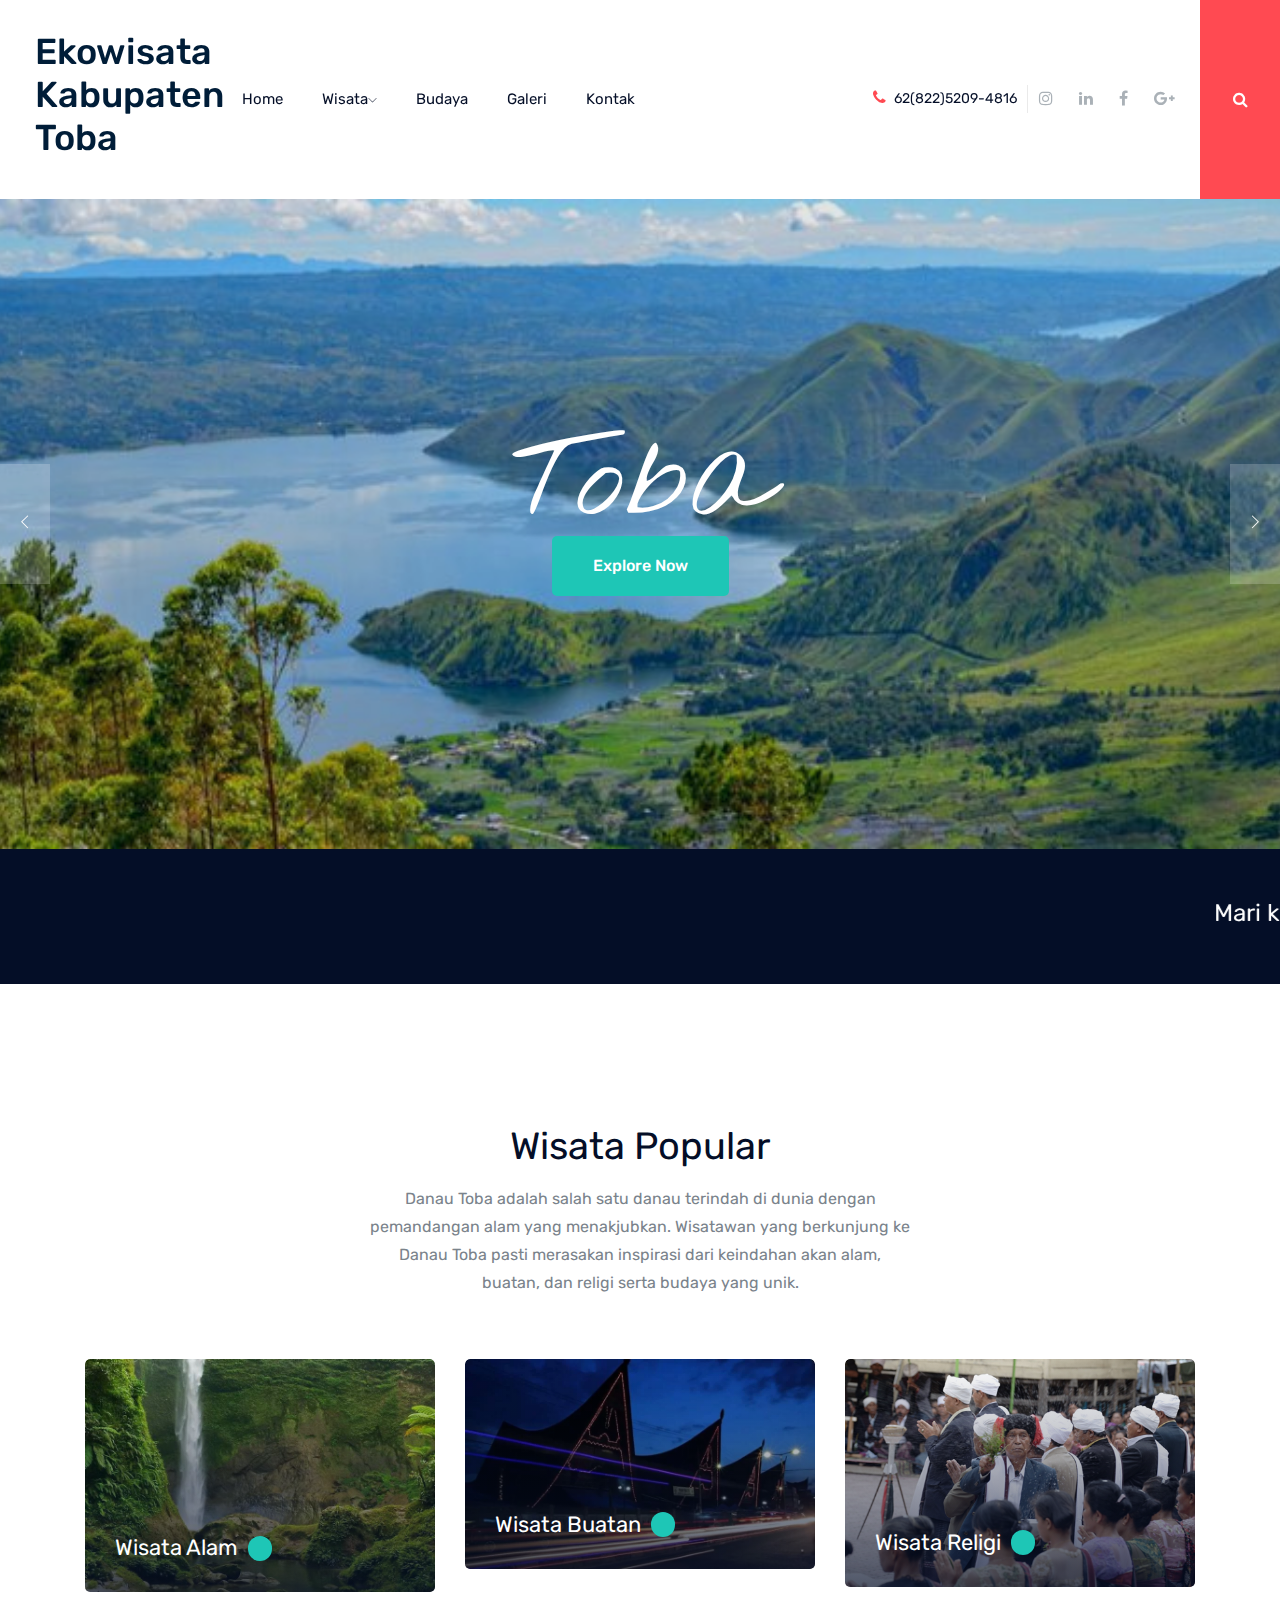
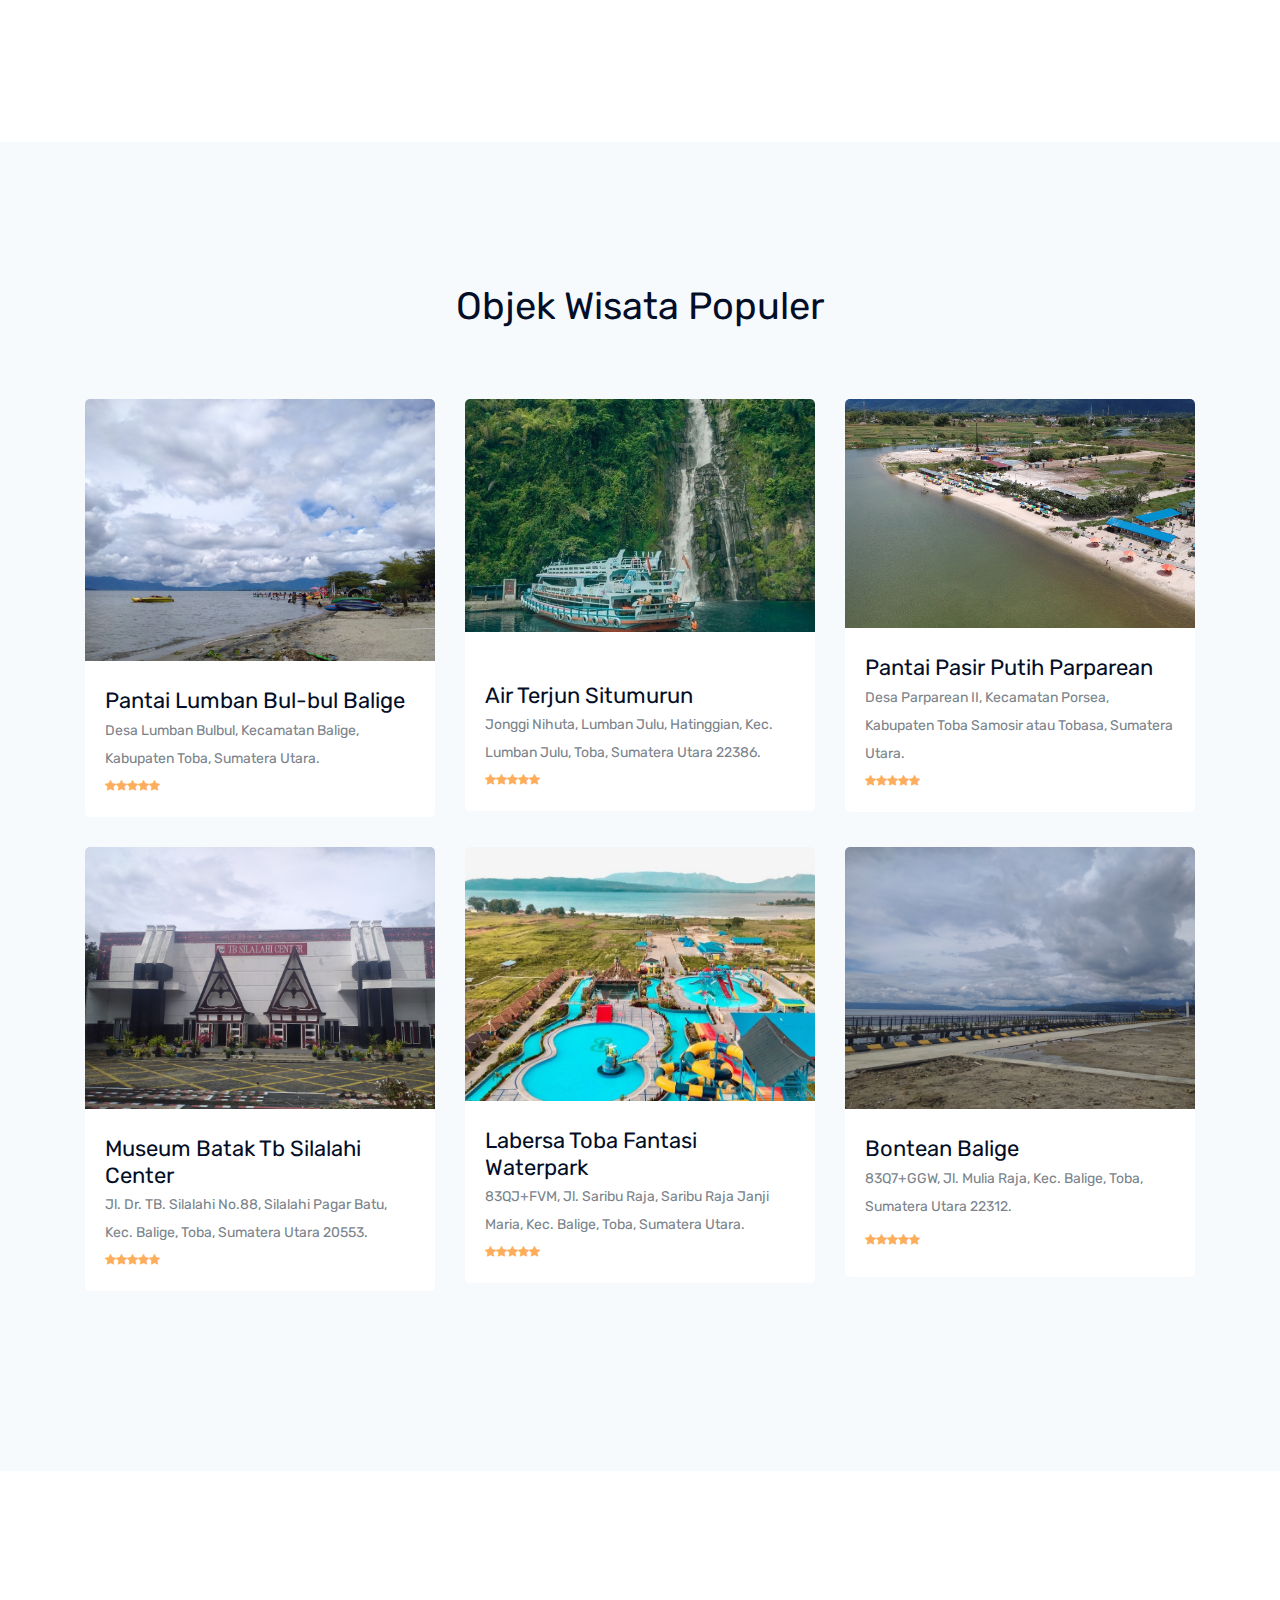
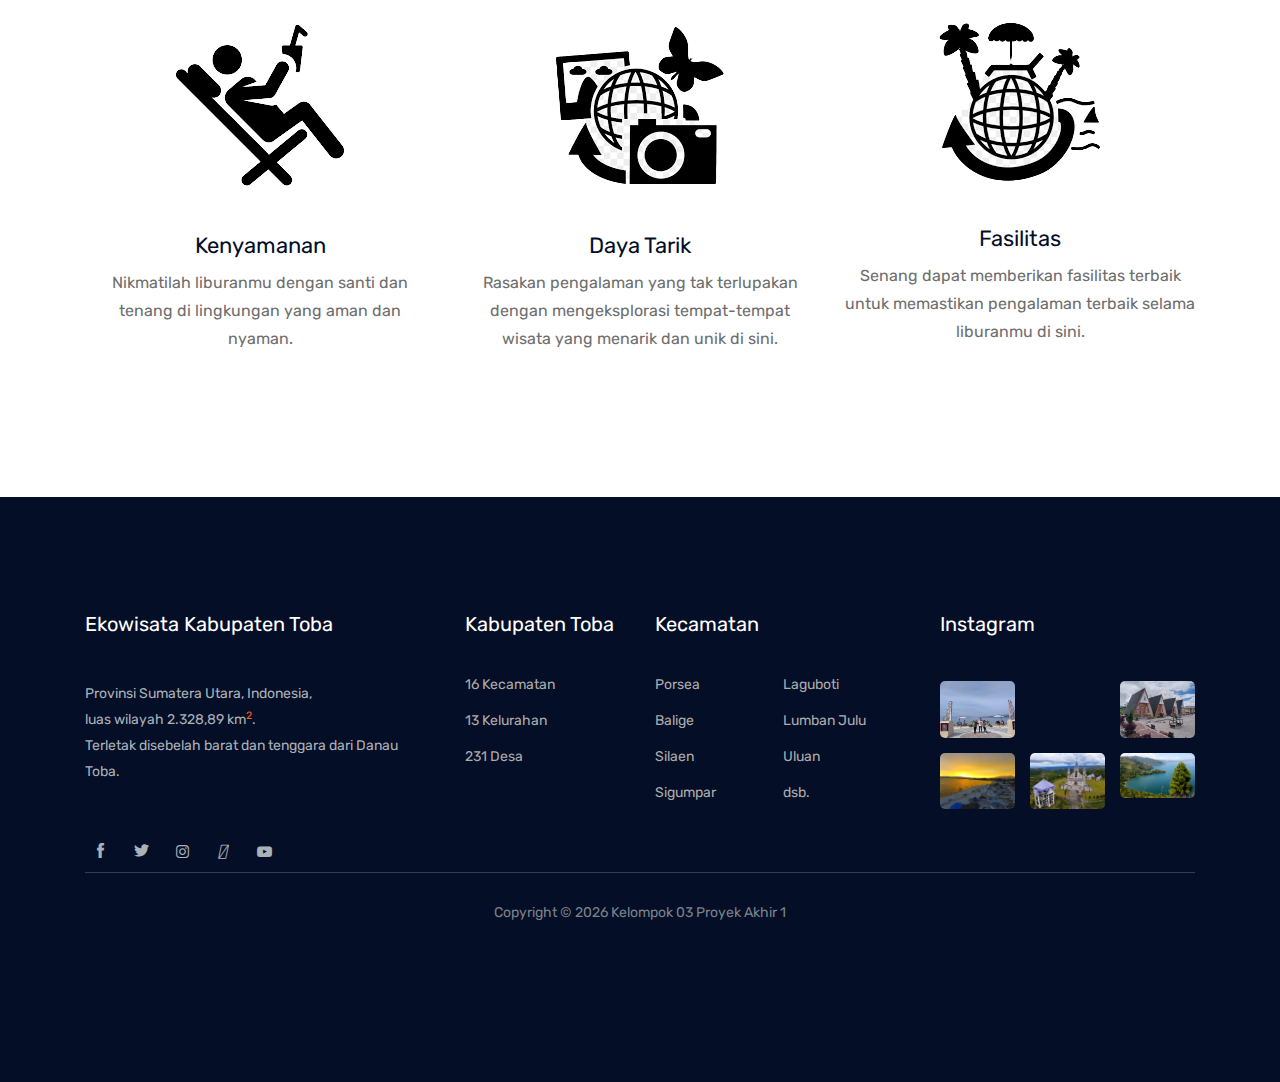
==== index.html @ e946a6c9 "PA-1" ====
<!DOCTYPE html>
<html class="no-js" lang="zxx">
  <head>
    <meta charset="utf-8" />
    <meta http-equiv="x-ua-compatible" content="ie=edge" />
    <title></title>
    <meta name="description" content="" />
    <meta name="viewport" content="width=device-width, initial-scale=1" />

    <!-- <link rel="manifest" href="site.webmanifest"> -->
    <link rel="shortcut icon" type="image/x-icon" href="img/favicon.png" />
    <!-- Place favicon.ico in the root directory -->

    <!-- CSS here -->
    <link rel="stylesheet" href="css/bootstrap.min.css" />
    <link rel="stylesheet" href="css/owl.carousel.min.css" />
    <link rel="stylesheet" href="css/magnific-popup.css" />
    <link rel="stylesheet" href="css/font-awesome.min.css" />
    <link rel="stylesheet" href="css/themify-icons.css" />
    <link rel="stylesheet" href="css/nice-select.css" />
    <link rel="stylesheet" href="css/flaticon.css" />
    <link rel="stylesheet" href="css/gijgo.css" />
    <link rel="stylesheet" href="css/animate.css" />
    <link rel="stylesheet" href="css/slick.css" />
    <link rel="stylesheet" href="css/slicknav.css" />
    <link rel="stylesheet" href="https://ajax.googleapis.com/ajax/libs/jqueryui/1.11.2/themes/smoothness/jquery-ui.css"/>
    <link rel="stylesheet" href="css/style.css" />
    <!-- <link rel="stylesheet" href="css/responsive.css"> -->
  </head>

  <body>
    <!--[if lte IE 9]>
      <p class="browserupgrade">
        You are using an <strong>outdated</strong> browser. Please
        <a href="https://browsehappy.com/">upgrade your browser</a> to improve
        your experience and security.
      </p>
    <![endif]-->

    <!-- header-start -->
    <header>
      <div class="header-area">
        <div id="sticky-header" class="main-header-area">
          <div class="container-fluid">
            <div class="header_bottom_border">
              <div class="row align-items-center">
                <div class="col-xl-2 col-lg-2">
                  <div class="">
                    <a href="index.html">
                      <h1>Ekowisata Kabupaten Toba</h1>
                    </a>
                  </div>
                </div>
                <div class="col-xl-6 col-lg-6">
                  <div class="main-menu d-none d-lg-block">
                    <nav>
                      <ul id="navigation">
                        <li><a class="active" href="index.html">Home</a></li>
                        <li>
                          <a href="#">Wisata<i class="ti-angle-down"></i></a>
                          <ul class="submenu">
                            <li><a href="Wisata_Alam.html">Wisata Alam</a></li>
                            <li>
                              <a href="Wisata_Buatan.html">Wisata Buatan</a>
                            </li>
                            <li>
                              <a href="destination_details.html"
                                >Wisata Religi</a
                              >
                            </li>
                          </ul>
                        </li>
                        <li><a class="active" href="budaya.html">Budaya</a></li>
                        <li><a class="active" href="Galeri.html">Galeri</a></li>
                        <li><a href="about.html">Kontak</a></li>                    </nav>
                  </div>
                </div>
                <div class="col-xl-4 col-lg-4 d-none d-lg-block">
                  <div
                    class="social_wrap d-flex align-items-center justify-content-end"
                  >
                    <div class="number">
                      <p><i class="fa fa-phone"></i> 62(822)5209-4816</p>
                    </div>
                    <div class="social_links d-none d-xl-block">
                      <ul>
                        <li>
                          <a href="#"> <i class="fa fa-instagram"></i> </a>
                        </li>
                        <li>
                          <a href="#"> <i class="fa fa-linkedin"></i> </a>
                        </li>
                        <li>
                          <a href="#"> <i class="fa fa-facebook"></i> </a>
                        </li>
                        <li>
                          <a href="#"> <i class="fa fa-google-plus"></i> </a>
                        </li>
                      </ul>
                    </div>
                  </div>
                </div>
                <div class="seach_icon">
                  <a
                    data-toggle="modal"
                    data-target="#exampleModalCenter"
                    href="#"
                  >
                    <i class="fa fa-search"></i>
                  </a>
                </div>
                <div class="col-12">
                  <div class="mobile_menu d-block d-lg-none"></div>
                </div>
              </div>
            </div>
          </div>
        </div>
      </div>
    </header>
    <!-- header-end -->

    <!-- slider_area_start -->
    <div class="slider_area">
      <div class="slider_active owl-carousel">
        <div
          class="single_slider d-flex align-items-center slider_bg_1 overlay"
        >
          <div class="container">
            <div class="row align-items-center">
              <div class="col-xl-12 col-md-12">
                <div class="slider_text text-center">
                  <h3>Toba</h3>
                  <br />
                  <a href="destination_details.html" class="boxed-btn3"
                    >Explore Now</a
                  >
                </div>
              </div>
            </div>
          </div>
        </div>
        <div
          class="single_slider d-flex align-items-center slider_bg_2 overlay"
        >
          <div class="container">
            <div class="row align-items-center">
              <div class="col-xl-12 col-md-12">
                <div class="slider_text text-center">
                  <h3>Toba</h3>
                  <br />
                  <a href="destination_details.html" class="boxed-btn3"
                    >Explore Now</a
                  >
                </div>
              </div>
            </div>
          </div>
        </div>
        <div
          class="single_slider d-flex align-items-center slider_bg_3 overlay"
        >
          <div class="container">
            <div class="row align-items-center">
              <div class="col-xl-12 col-md-12">
                <div class="slider_text text-center">
                  <h3>Toba</h3>
                  <br />
                  <a href="destination_details.html" class="boxed-btn3"
                    >Explore Now</a
                  >
                </div>
              </div>
            </div>
          </div>
        </div>
      </div>
    </div>
    <!-- slider_area_end -->

    <!-- where_togo_area_start  -->
    <div class="where_togo_area">
      <div class="form_area">
        <h3>
          <marquee
            >Mari kita bersemangat untuk menjelajahi dan mengeksplorasi segala
            keindahannya.</marquee
          >
        </h3>
      </div>
    </div>
    <!-- where_togo_area_end  -->

    <!-- popular_destination_area_start  -->
    <div class="popular_destination_area">
      <div class="container">
        <div class="row justify-content-center">
          <div class="col-lg-6">
            <div class="section_title text-center mb_70">
              <h3>Wisata Popular</h3>
              <p>
                Danau Toba adalah salah satu danau terindah di dunia dengan
                pemandangan alam yang menakjubkan. Wisatawan yang berkunjung ke
                Danau Toba pasti merasakan inspirasi dari keindahan akan alam,
                buatan, dan religi serta budaya yang unik.
              </p>
            </div>
          </div>
        </div>
        <div class="row">
          <div class="col-lg-4 col-md-6">
            <div class="single_destination">
              <div class="thumb">
                <img src="img/destination/Wisataalam.jpg" alt="" />
              </div>
              <div class="content">
                <p class="d-flex align-items-center">
                  Wisata Alam<a href="Wisata_Alam.html"></a>
                </p>
              </div>
            </div>
          </div>
          <div class="col-lg-4 col-md-6">
            <div class="single_destination">
              <div class="thumb">
                <img src="img/destination/Wisatabuatan.webp" alt="" />
              </div>
              <div class="content">
                <p class="d-flex align-items-center">
                  Wisata Buatan<a href="Wisata_Buatan.html"></a>
                </p>
              </div>
            </div>
          </div>
          <div class="col-lg-4 col-md-6">
            <div class="single_destination">
              <div class="thumb">
                <img src="img/destination/WisataReligi.png" alt="" />
              </div>
              <div class="content">
                <p class="d-flex align-items-center">
                  Wisata Religi<a href="Wisata_Religi.html"></a>
                </p>
              </div>
            </div>
          </div>
        </div>
      </div>
    </div>
    <!-- popular_destination_area_end  -->

    <div class="popular_places_area">
      <div class="container">
        <div class="row justify-content-center">
          <div class="col-lg-6">
            <div class="section_title text-center mb_70">
              <h3>Objek Wisata Populer</h3>
            </div>
          </div>
        </div>
        <div class="row">
          <div class="col-lg-4 col-md-6">
            <div class="single_place">
              <div class="thumb">
                <img src="img/place/pantaibulbul.jpg" alt="" />
              </div>
              <div class="place_info">
                <a href="Wisata_Alam.html"
                  ><h3>Pantai Lumban Bul-bul Balige</h3></a
                >
                <p>
                  Desa Lumban Bulbul, Kecamatan Balige, Kabupaten Toba, Sumatera
                  Utara.
                </p>
                <div class="rating_days d-flex justify-content-between">
                  <span
                    class="d-flex justify-content-center align-items-center"
                  >
                    <i class="fa fa-star"></i>
                    <i class="fa fa-star"></i>
                    <i class="fa fa-star"></i>
                    <i class="fa fa-star"></i>
                    <i class="fa fa-star"></i>
                  </span>
                </div>
              </div>
            </div>
          </div>
          <div class="col-lg-4 col-md-6">
            <div class="single_place">
              <div class="thumb">
                <img src="img/place/airterjunsitumurun.jpg" alt="" />
              </div>
              <div class="place_info">
                <br />
                <a href="Wisata_Alam.html"><h3>Air Terjun Situmurun</h3></a>
                <p>
                  Jonggi Nihuta, Lumban Julu, Hatinggian, Kec. Lumban Julu,
                  Toba, Sumatera Utara 22386.
                </p>
                <div class="rating_days d-flex justify-content-between">
                  <span
                    class="d-flex justify-content-center align-items-center"
                  >
                    <i class="fa fa-star"></i>
                    <i class="fa fa-star"></i>
                    <i class="fa fa-star"></i>
                    <i class="fa fa-star"></i>
                    <i class="fa fa-star"></i>
                  </span>
                </div>
              </div>
            </div>
          </div>
          <div class="col-lg-4 col-md-6">
            <div class="single_place">
              <div class="thumb">
                <img src="img/place/pantaiparparean.jpg" alt="" />
              </div>
              <div class="place_info">
                <a href="Wisata_Alam.html"
                  ><h3>Pantai Pasir Putih Parparean</h3></a
                >
                <p>
                  Desa Parparean II, Kecamatan Porsea, Kabupaten Toba Samosir
                  atau Tobasa, Sumatera Utara.
                </p>
                <div class="rating_days d-flex justify-content-between">
                  <span
                    class="d-flex justify-content-center align-items-center"
                  >
                    <i class="fa fa-star"></i>
                    <i class="fa fa-star"></i>
                    <i class="fa fa-star"></i>
                    <i class="fa fa-star"></i>
                    <i class="fa fa-star"></i>
                  </span>
                </div>
              </div>
            </div>
          </div>
          <div class="col-lg-4 col-md-6">
            <div class="single_place">
              <div class="thumb">
                <img src="img/place/museumtb.jpg" alt="" />
              </div>
              <div class="place_info">
                <a href="Wisata_Buatan.html"
                  ><h3>Museum Batak Tb Silalahi Center</h3></a
                >
                <p>
                  Jl. Dr. TB. Silalahi No.88, Silalahi Pagar Batu, Kec. Balige,
                  Toba, Sumatera Utara 20553.
                </p>
                <div class="rating_days d-flex justify-content-between">
                  <span
                    class="d-flex justify-content-center align-items-center"
                  >
                    <i class="fa fa-star"></i>
                    <i class="fa fa-star"></i>
                    <i class="fa fa-star"></i>
                    <i class="fa fa-star"></i>
                    <i class="fa fa-star"></i>
                  </span>
                </div>
              </div>
            </div>
          </div>
          <div class="col-lg-4 col-md-6">
            <div class="single_place">
              <div class="thumb">
                <img src="img/place/labersa1.png" alt="" />
              </div>
              <div class="place_info">
                <a href="Wisata_Buatan.html"
                  ><h3>Labersa Toba Fantasi Waterpark</h3></a
                >
                <p>
                  83QJ+FVM, Jl. Saribu Raja, Saribu Raja Janji Maria, Kec.
                  Balige, Toba, Sumatera Utara.
                </p>
                <div class="rating_days d-flex justify-content-between">
                  <span
                    class="d-flex justify-content-center align-items-center"
                  >
                    <i class="fa fa-star"></i>
                    <i class="fa fa-star"></i>
                    <i class="fa fa-star"></i>
                    <i class="fa fa-star"></i>
                    <i class="fa fa-star"></i>
                  </span>
                </div>
              </div>
            </div>
          </div>
          <div class="col-lg-4 col-md-6">
            <div class="single_place">
              <div class="thumb">
                <img src="img/place/bontean1.jpg" alt="" />
              </div>
              <div class="place_info">
                <a href="destination_details.html"><h3>Bontean Balige</h3></a>
                <p>
                  83Q7+GGW, Jl. Mulia Raja, Kec. Balige, Toba, Sumatera Utara
                  22312.
                </p>
                <div class="rating_days d-flex justify-content-between">
                  <span
                    class="d-flex justify-content-center align-items-center"
                  >
                    <br />
                    <i class="fa fa-star"></i>
                    <i class="fa fa-star"></i>
                    <i class="fa fa-star"></i>
                    <i class="fa fa-star"></i>
                    <i class="fa fa-star"></i>
                  </span>
                </div>
              </div>
            </div>
          </div>
        </div>
      </div>
    </div>

    <div class="travel_variation_area">
      <div class="container">
        <div class="row">
          <div class="col-lg-4 col-md-6">
            <div class="single_travel text-center">
              <div class="icon">
                <img src="img/svg_icon/nyaman.png" alt="" />
              </div>
              <h3>Kenyamanan</h3>
              <p>
                Nikmatilah liburanmu dengan santi dan tenang di lingkungan yang
                aman dan nyaman.
              </p>
            </div>
          </div>
          <div class="col-lg-4 col-md-6">
            <div class="single_travel text-center">
              <div class="icon">
                <img src="img/svg_icon/dayatarik.png" alt="" />
              </div>
              <h3>Daya Tarik</h3>
              <p>
                Rasakan pengalaman yang tak terlupakan dengan mengeksplorasi
                tempat-tempat wisata yang menarik dan unik di sini.
              </p>
            </div>
          </div>
          <div class="col-lg-4 col-md-6">
            <div class="single_travel text-center">
              <div class="icon">
                <img src="img/svg_icon/fasilitas.png" alt="" />
              </div>
              <h3>Fasilitas</h3>
              <p>
                Senang dapat memberikan fasilitas terbaik untuk memastikan
                pengalaman terbaik selama liburanmu di sini.
              </p>
            </div>
          </div>
        </div>
      </div>
    </div>

    <footer class="footer">
      <div class="footer_top">
        <div class="container">
          <div class="row">
            <div class="col-xl-4 col-md-6 col-lg-4">
              <div class="footer_widget">
                <div class="footer_logo">
                  <h3 class="footer_title">Ekowisata Kabupaten Toba</h3>
                  </a>
                </div>
                <p>
                  Provinsi Sumatera Utara, Indonesia,<br />
                  luas wilayah 2.328,89 km<sup>2</sup>.<br />
                  Terletak disebelah barat dan tenggara dari Danau Toba.<br />
                </p>
                <div class="socail_links">
                  <ul>
                    <li>
                      <a href="https://www.facebook.com/PemkabToba">
                        <i class="ti-facebook"></i>
                      </a>
                    </li>
                    <li>
                      <a href="https://twitter.com/hashtag/KabupatenToba">
                        <i class="ti-twitter-alt"></i>
                      </a>
                    </li>
                    <li>
                      <a
                        href="https://www.instagram.com/dppkbtoba/?igshid=YmMyMTA2M2Y%3D">
                        <i class="fa fa-instagram"></i>
                      </a>
                    </li>
                    <li>
                      <a href="#">
                        <i class="fab fa-google"></i>
                      </a>
                    </li>
                    <li>
                      <a href="#">
                        <i class="fa fa-youtube-play"></i>
                      </a>
                    </li>
                  </ul>
                </div>
              </div>
            </div>
            <div class="col-xl-2 col-md-6 col-lg-2">
              <div class="footer_widget">
                <h3 class="footer_title">Kabupaten Toba</h3>
                <ul class="links">
                  <li>16 Kecamatan</li>
                  <li>13 Kelurahan</li>
                  <li>231 Desa</li>
                </ul>
              </div>
            </div>
            <div class="col-xl-3 col-md-6 col-lg-3">
              <div class="footer_widget">
                <h3 class="footer_title">Kecamatan</h3>
                <ul class="links double_links">
                  <li>Porsea</li>
                  <li>Laguboti</li>
                  <li>Balige</li>
                  <li>Lumban Julu</li>
                  <li>Silaen</li>
                  <li>Uluan</li>
                  <li>Sigumpar</li>
                  <li>dsb.</li>
                </ul>
              </div>
            </div>
            <div class="col-xl-3 col-md-6 col-lg-3">
              <div class="footer_widget">
                  <h3 class="footer_title">
                      Instagram
                  </h3>
                  <div class="instagram_feed">
                      <div class="single_insta">
                          <a href="#">
                              <img src="img/instagram/1.1.jpg" alt="">
                          </a>
                      </div>
                      <div class="single_insta">
                          <a href="#">
                              <img src="img/instagram/1.2.JPG" alt="">
                          </a>
                      </div>
                      <div class="single_insta">
                          <a href="#">
                              <img src="img/instagram/1.3.jpg" alt="">
                          </a>
                      </div>
                      <div class="single_insta">
                          <a href="#">
                              <img src="img/instagram/1.4.jpg" alt="">
                          </a>
                      </div>
                      <div class="single_insta">
                          <a href="#">
                              <img src="img/instagram/1.5.jpg" alt="">
                          </a>
                      </div>
                      <div class="single_insta">
                          <a href="#">
                              <img src="img/instagram/1.6.jpg" alt="">
                          </a>
                      </div>
                  </div>
              </div>
          </div>
        </div>
      </div>
      <div class="copy-right_text">
        <div class="container">
          <div class="footer_border"></div>
          <div class="row">
            <div class="col-xl-12">
              <p class="copy_right text-center">
                <!-- Link back to Colorlib can't be removed. Template is licensed under CC BY 3.0. -->
                Copyright &copy;
                <script>
                  document.write(new Date().getFullYear());
                </script>
                Kelompok 03 Proyek Akhir 1<!-- Link back to Colorlib can't be removed. Template is licensed under CC BY 3.0. -->
              </p>
            </div>
          </div>
        </div>
      </div>
    </footer>

    <!-- Modal -->
    <div
      class="modal fade custom_search_pop"
      id="exampleModalCenter"
      tabindex="-1"
      role="dialog"
      aria-labelledby="exampleModalCenterTitle"
      aria-hidden="true"
    >
      <div class="modal-dialog modal-dialog-centered" role="document">
        <div class="modal-content">
          <div class="serch_form">
            <input type="text" placeholder="Search" />
            <button type="submit">search</button>
          </div>
        </div>
      </div>
    </div>
    <!-- link that opens popup -->
    <!--     
    <script src="https://cdnjs.cloudflare.com/ajax/libs/jquery/3.2.1/jquery.min.js"></script>
    <script src="https://static.codepen.io/assets/common/stopExecutionOnTimeout-de7e2ef6bfefd24b79a3f68b414b87b8db5b08439cac3f1012092b2290c719cd.js"></script>

    <script src=" https://cdnjs.cloudflare.com/ajax/libs/jqueryui/1.12.1/jquery-ui.min.js"> </script> -->
    <!-- JS here -->
    <script src="js/vendor/modernizr-3.5.0.min.js"></script>
    <script src="js/vendor/jquery-1.12.4.min.js"></script>
    <script src="js/popper.min.js"></script>
    <script src="js/bootstrap.min.js"></script>
    <script src="js/owl.carousel.min.js"></script>
    <script src="js/isotope.pkgd.min.js"></script>
    <script src="js/ajax-form.js"></script>
    <script src="js/waypoints.min.js"></script>
    <script src="js/jquery.counterup.min.js"></script>
    <script src="js/imagesloaded.pkgd.min.js"></script>
    <script src="js/scrollIt.js"></script>
    <script src="js/jquery.scrollUp.min.js"></script>
    <script src="js/wow.min.js"></script>
    <script src="js/nice-select.min.js"></script>
    <script src="js/jquery.slicknav.min.js"></script>
    <script src="js/jquery.magnific-popup.min.js"></script>
    <script src="js/plugins.js"></script>
    <script src="js/gijgo.min.js"></script>
    <script src="js/slick.min.js"></script>

    <!--contact js-->
    <script src="js/contact.js"></script>
    <script src="js/jquery.ajaxchimp.min.js"></script>
    <script src="js/jquery.form.js"></script>
    <script src="js/jquery.validate.min.js"></script>
    <script src="js/mail-script.js"></script>

    <script src="js/main.js"></script>
    <script>
      $("#datepicker").datepicker({
        iconsLibrary: "fontawesome",
        icons: {
          rightIcon: '<span class="fa fa-caret-down"></span>',
        },
      });
    </script>
  </body>
</html>
---- css/themify-icons.css ----
@font-face {
	font-family: 'themify';
	src:url('../fonts/themify.eot?-fvbane');
	src:url('../fonts/themify.eot?#iefix-fvbane') format('embedded-opentype'),
		url('../fonts/themify.woff?-fvbane') format('woff'),
		url('../fonts/themify.ttf?-fvbane') format('truetype'),
		url('../fonts/themify.svg?-fvbane#themify') format('svg');
	font-weight: normal;
	font-style: normal;
}

[class^="ti-"], [class*=" ti-"] {
	font-family: 'themify';
	/* speak: none; */
	font-style: normal;
	font-weight: normal;
	font-variant: normal;
	text-transform: none;
	line-height: 1;

	/* Better Font Rendering =========== */
	-webkit-font-smoothing: antialiased;
	-moz-osx-font-smoothing: grayscale;
}

.ti-wand:before {
	content: "\e600";
}
.ti-volume:before {
	content: "\e601";
}
.ti-user:before {
	content: "\e602";
}
.ti-unlock:before {
	content: "\e603";
}
.ti-unlink:before {
	content: "\e604";
}
.ti-trash:before {
	content: "\e605";
}
.ti-thought:before {
	content: "\e606";
}
.ti-target:before {
	content: "\e607";
}
.ti-tag:before {
	content: "\e608";
}
.ti-tablet:before {
	content: "\e609";
}
.ti-star:before {
	content: "\e60a";
}
.ti-spray:before {
	content: "\e60b";
}
.ti-signal:before {
	content: "\e60c";
}
.ti-shopping-cart:before {
	content: "\e60d";
}
.ti-shopping-cart-full:before {
	content: "\e60e";
}
.ti-settings:before {
	content: "\e60f";
}
.ti-search:before {
	content: "\e610";
}
.ti-zoom-in:before {
	content: "\e611";
}
.ti-zoom-out:before {
	content: "\e612";
}
.ti-cut:before {
	content: "\e613";
}
.ti-ruler:before {
	content: "\e614";
}
.ti-ruler-pencil:before {
	content: "\e615";
}
.ti-ruler-alt:before {
	content: "\e616";
}
.ti-bookmark:before {
	content: "\e617";
}
.ti-bookmark-alt:before {
	content: "\e618";
}
.ti-reload:before {
	content: "\e619";
}
.ti-plus:before {
	content: "\e61a";
}
.ti-pin:before {
	content: "\e61b";
}
.ti-pencil:before {
	content: "\e61c";
}
.ti-pencil-alt:before {
	content: "\e61d";
}
.ti-paint-roller:before {
	content: "\e61e";
}
.ti-paint-bucket:before {
	content: "\e61f";
}
.ti-na:before {
	content: "\e620";
}
.ti-mobile:before {
	content: "\e621";
}
.ti-minus:before {
	content: "\e622";
}
.ti-medall:before {
	content: "\e623";
}
.ti-medall-alt:before {
	content: "\e624";
}
.ti-marker:before {
	content: "\e625";
}
.ti-marker-alt:before {
	content: "\e626";
}
.ti-arrow-up:before {
	content: "\e627";
}
.ti-arrow-right:before {
	content: "\e628";
}
.ti-arrow-left:before {
	content: "\e629";
}
.ti-arrow-down:before {
	content: "\e62a";
}
.ti-lock:before {
	content: "\e62b";
}
.ti-location-arrow:before {
	content: "\e62c";
}
.ti-link:before {
	content: "\e62d";
}
.ti-layout:before {
	content: "\e62e";
}
.ti-layers:before {
	content: "\e62f";
}
.ti-layers-alt:before {
	content: "\e630";
}
.ti-key:before {
	content: "\e631";
}
.ti-import:before {
	content: "\e632";
}
.ti-image:before {
	content: "\e633";
}
.ti-heart:before {
	content: "\e634";
}
.ti-heart-broken:before {
	content: "\e635";
}
.ti-hand-stop:before {
	content: "\e636";
}
.ti-hand-open:before {
	content: "\e637";
}
.ti-hand-drag:before {
	content: "\e638";
}
.ti-folder:before {
	content: "\e639";
}
.ti-flag:before {
	content: "\e63a";
}
.ti-flag-alt:before {
	content: "\e63b";
}
.ti-flag-alt-2:before {
	content: "\e63c";
}
.ti-eye:before {
	content: "\e63d";
}
.ti-export:before {
	content: "\e63e";
}
.ti-exchange-vertical:before {
	content: "\e63f";
}
.ti-desktop:before {
	content: "\e640";
}
.ti-cup:before {
	content: "\e641";
}
.ti-crown:before {
	content: "\e642";
}
.ti-comments:before {
	content: "\e643";
}
.ti-comment:before {
	content: "\e644";
}
.ti-comment-alt:before {
	content: "\e645";
}
.ti-close:before {
	content: "\e646";
}
.ti-clip:before {
	content: "\e647";
}
.ti-angle-up:before {
	content: "\e648";
}
.ti-angle-right:before {
	content: "\e649";
}
.ti-angle-left:before {
	content: "\e64a";
}
.ti-angle-down:before {
	content: "\e64b";
}
.ti-check:before {
	content: "\e64c";
}
.ti-check-box:before {
	content: "\e64d";
}
.ti-camera:before {
	content: "\e64e";
}
.ti-announcement:before {
	content: "\e64f";
}
.ti-brush:before {
	content: "\e650";
}
.ti-briefcase:before {
	content: "\e651";
}
.ti-bolt:before {
	content: "\e652";
}
.ti-bolt-alt:before {
	content: "\e653";
}
.ti-blackboard:before {
	content: "\e654";
}
.ti-bag:before {
	content: "\e655";
}
.ti-move:before {
	content: "\e656";
}
.ti-arrows-vertical:before {
	content: "\e657";
}
.ti-arrows-horizontal:before {
	content: "\e658";
}
.ti-fullscreen:before {
	content: "\e659";
}
.ti-arrow-top-right:before {
	content: "\e65a";
}
.ti-arrow-top-left:before {
	content: "\e65b";
}
.ti-arrow-circle-up:before {
	content: "\e65c";
}
.ti-arrow-circle-right:before {
	content: "\e65d";
}
.ti-arrow-circle-left:before {
	content: "\e65e";
}
.ti-arrow-circle-down:before {
	content: "\e65f";
}
.ti-angle-double-up:before {
	content: "\e660";
}
.ti-angle-double-right:before {
	content: "\e661";
}
.ti-angle-double-left:before {
	content: "\e662";
}
.ti-angle-double-down:before {
	content: "\e663";
}
.ti-zip:before {
	content: "\e664";
}
.ti-world:before {
	content: "\e665";
}
.ti-wheelchair:before {
	content: "\e666";
}
.ti-view-list:before {
	content: "\e667";
}
.ti-view-list-alt:before {
	content: "\e668";
}
.ti-view-grid:before {
	content: "\e669";
}
.ti-uppercase:before {
	content: "\e66a";
}
.ti-upload:before {
	content: "\e66b";
}
.ti-underline:before {
	content: "\e66c";
}
.ti-truck:before {
	content: "\e66d";
}
.ti-timer:before {
	content: "\e66e";
}
.ti-ticket:before {
	content: "\e66f";
}
.ti-thumb-up:before {
	content: "\e670";
}
.ti-thumb-down:before {
	content: "\e671";
}
.ti-text:before {
	content: "\e672";
}
.ti-stats-up:before {
	content: "\e673";
}
.ti-stats-down:before {
	content: "\e674";
}
.ti-split-v:before {
	content: "\e675";
}
.ti-split-h:before {
	content: "\e676";
}
.ti-smallcap:before {
	content: "\e677";
}
.ti-shine:before {
	content: "\e678";
}
.ti-shift-right:before {
	content: "\e679";
}
.ti-shift-left:before {
	content: "\e67a";
}
.ti-shield:before {
	content: "\e67b";
}
.ti-notepad:before {
	content: "\e67c";
}
.ti-server:before {
	content: "\e67d";
}
.ti-quote-right:before {
	content: "\e67e";
}
.ti-quote-left:before {
	content: "\e67f";
}
.ti-pulse:before {
	content: "\e680";
}
.ti-printer:before {
	content: "\e681";
}
.ti-power-off:before {
	content: "\e682";
}
.ti-plug:before {
	content: "\e683";
}
.ti-pie-chart:before {
	content: "\e684";
}
.ti-paragraph:before {
	content: "\e685";
}
.ti-panel:before {
	content: "\e686";
}
.ti-package:before {
	content: "\e687";
}
.ti-music:before {
	content: "\e688";
}
.ti-music-alt:before {
	content: "\e689";
}
.ti-mouse:before {
	content: "\e68a";
}
.ti-mouse-alt:before {
	content: "\e68b";
}
.ti-money:before {
	content: "\e68c";
}
.ti-microphone:before {
	content: "\e68d";
}
.ti-menu:before {
	content: "\e68e";
}
.ti-menu-alt:before {
	content: "\e68f";
}
.ti-map:before {
	content: "\e690";
}
.ti-map-alt:before {
	content: "\e691";
}
.ti-loop:before {
	content: "\e692";
}
.ti-location-pin:before {
	content: "\e693";
}
.ti-list:before {
	content: "\e694";
}
.ti-light-bulb:before {
	content: "\e695";
}
.ti-Italic:before {
	content: "\e696";
}
.ti-info:before {
	content: "\e697";
}
.ti-infinite:before {
	content: "\e698";
}
.ti-id-badge:before {
	content: "\e699";
}
.ti-hummer:before {
	content: "\e69a";
}
.ti-home:before {
	content: "\e69b";
}
.ti-help:before {
	content: "\e69c";
}
.ti-headphone:before {
	content: "\e69d";
}
.ti-harddrives:before {
	content: "\e69e";
}
.ti-harddrive:before {
	content: "\e69f";
}
.ti-gift:before {
	content: "\e6a0";
}
.ti-game:before {
	content: "\e6a1";
}
.ti-filter:before {
	content: "\e6a2";
}
.ti-files:before {
	content: "\e6a3";
}
.ti-file:before {
	content: "\e6a4";
}
.ti-eraser:before {
	content: "\e6a5";
}
.ti-envelope:before {
	content: "\e6a6";
}
.ti-download:before {
	content: "\e6a7";
}
.ti-direction:before {
	content: "\e6a8";
}
.ti-direction-alt:before {
	content: "\e6a9";
}
.ti-dashboard:before {
	content: "\e6aa";
}
.ti-control-stop:before {
	content: "\e6ab";
}
.ti-control-shuffle:before {
	content: "\e6ac";
}
.ti-control-play:before {
	content: "\e6ad";
}
.ti-control-pause:before {
	content: "\e6ae";
}
.ti-control-forward:before {
	content: "\e6af";
}
.ti-control-backward:before {
	content: "\e6b0";
}
.ti-cloud:before {
	content: "\e6b1";
}
.ti-cloud-up:before {
	content: "\e6b2";
}
.ti-cloud-down:before {
	content: "\e6b3";
}
.ti-clipboard:before {
	content: "\e6b4";
}
.ti-car:before {
	content: "\e6b5";
}
.ti-calendar:before {
	content: "\e6b6";
}
.ti-book:before {
	content: "\e6b7";
}
.ti-bell:before {
	content: "\e6b8";
}
.ti-basketball:before {
	content: "\e6b9";
}
.ti-bar-chart:before {
	content: "\e6ba";
}
.ti-bar-chart-alt:before {
	content: "\e6bb";
}
.ti-back-right:before {
	content: "\e6bc";
}
.ti-back-left:before {
	content: "\e6bd";
}
.ti-arrows-corner:before {
	content: "\e6be";
}
.ti-archive:before {
	content: "\e6bf";
}
.ti-anchor:before {
	content: "\e6c0";
}
.ti-align-right:before {
	content: "\e6c1";
}
.ti-align-left:before {
	content: "\e6c2";
}
.ti-align-justify:before {
	content: "\e6c3";
}
.ti-align-center:before {
	content: "\e6c4";
}
.ti-alert:before {
	content: "\e6c5";
}
.ti-alarm-clock:before {
	content: "\e6c6";
}
.ti-agenda:before {
	content: "\e6c7";
}
.ti-write:before {
	content: "\e6c8";
}
.ti-window:before {
	content: "\e6c9";
}
.ti-widgetized:before {
	content: "\e6ca";
}
.ti-widget:before {
	content: "\e6cb";
}
.ti-widget-alt:before {
	content: "\e6cc";
}
.ti-wallet:before {
	content: "\e6cd";
}
.ti-video-clapper:before {
	content: "\e6ce";
}
.ti-video-camera:before {
	content: "\e6cf";
}
.ti-vector:before {
	content: "\e6d0";
}
.ti-themify-logo:before {
	content: "\e6d1";
}
.ti-themify-favicon:before {
	content: "\e6d2";
}
.ti-themify-favicon-alt:before {
	content: "\e6d3";
}
.ti-support:before {
	content: "\e6d4";
}
.ti-stamp:before {
	content: "\e6d5";
}
.ti-split-v-alt:before {
	content: "\e6d6";
}
.ti-slice:before {
	content: "\e6d7";
}
.ti-shortcode:before {
	content: "\e6d8";
}
.ti-shift-right-alt:before {
	content: "\e6d9";
}
.ti-shift-left-alt:before {
	content: "\e6da";
}
.ti-ruler-alt-2:before {
	content: "\e6db";
}
.ti-receipt:before {
	content: "\e6dc";
}
.ti-pin2:before {
	content: "\e6dd";
}
.ti-pin-alt:before {
	content: "\e6de";
}
.ti-pencil-alt2:before {
	content: "\e6df";
}
.ti-palette:before {
	content: "\e6e0";
}
.ti-more:before {
	content: "\e6e1";
}
.ti-more-alt:before {
	content: "\e6e2";
}
.ti-microphone-alt:before {
	content: "\e6e3";
}
.ti-magnet:before {
	content: "\e6e4";
}
.ti-line-double:before {
	content: "\e6e5";
}
.ti-line-dotted:before {
	content: "\e6e6";
}
.ti-line-dashed:before {
	content: "\e6e7";
}
.ti-layout-width-full:before {
	content: "\e6e8";
}
.ti-layout-width-default:before {
	content: "\e6e9";
}
.ti-layout-width-default-alt:before {
	content: "\e6ea";
}
.ti-layout-tab:before {
	content: "\e6eb";
}
.ti-layout-tab-window:before {
	content: "\e6ec";
}
.ti-layout-tab-v:before {
	content: "\e6ed";
}
.ti-layout-tab-min:before {
	content: "\e6ee";
}
.ti-layout-slider:before {
	content: "\e6ef";
}
.ti-layout-slider-alt:before {
	content: "\e6f0";
}
.ti-layout-sidebar-right:before {
	content: "\e6f1";
}
.ti-layout-sidebar-none:before {
	content: "\e6f2";
}
.ti-layout-sidebar-left:before {
	content: "\e6f3";
}
.ti-layout-placeholder:before {
	content: "\e6f4";
}
.ti-layout-menu:before {
	content: "\e6f5";
}
.ti-layout-menu-v:before {
	content: "\e6f6";
}
.ti-layout-menu-separated:before {
	content: "\e6f7";
}
.ti-layout-menu-full:before {
	content: "\e6f8";
}
.ti-layout-media-right-alt:before {
	content: "\e6f9";
}
.ti-layout-media-right:before {
	content: "\e6fa";
}
.ti-layout-media-overlay:before {
	content: "\e6fb";
}
.ti-layout-media-overlay-alt:before {
	content: "\e6fc";
}
.ti-layout-media-overlay-alt-2:before {
	content: "\e6fd";
}
.ti-layout-media-left-alt:before {
	content: "\e6fe";
}
.ti-layout-media-left:before {
	content: "\e6ff";
}
.ti-layout-media-center-alt:before {
	content: "\e700";
}
.ti-layout-media-center:before {
	content: "\e701";
}
.ti-layout-list-thumb:before {
	content: "\e702";
}
.ti-layout-list-thumb-alt:before {
	content: "\e703";
}
.ti-layout-list-post:before {
	content: "\e704";
}
.ti-layout-list-large-image:before {
	content: "\e705";
}
.ti-layout-line-solid:before {
	content: "\e706";
}
.ti-layout-grid4:before {
	content: "\e707";
}
.ti-layout-grid3:before {
	content: "\e708";
}
.ti-layout-grid2:before {
	content: "\e709";
}
.ti-layout-grid2-thumb:before {
	content: "\e70a";
}
.ti-layout-cta-right:before {
	content: "\e70b";
}
.ti-layout-cta-left:before {
	content: "\e70c";
}
.ti-layout-cta-center:before {
	content: "\e70d";
}
.ti-layout-cta-btn-right:before {
	content: "\e70e";
}
.ti-layout-cta-btn-left:before {
	content: "\e70f";
}
.ti-layout-column4:before {
	content: "\e710";
}
.ti-layout-column3:before {
	content: "\e711";
}
.ti-layout-column2:before {
	content: "\e712";
}
.ti-layout-accordion-separated:before {
	content: "\e713";
}
.ti-layout-accordion-merged:before {
	content: "\e714";
}
.ti-layout-accordion-list:before {
	content: "\e715";
}
.ti-ink-pen:before {
	content: "\e716";
}
.ti-info-alt:before {
	content: "\e717";
}
.ti-help-alt:before {
	content: "\e718";
}
.ti-headphone-alt:before {
	content: "\e719";
}
.ti-hand-point-up:before {
	content: "\e71a";
}
.ti-hand-point-right:before {
	content: "\e71b";
}
.ti-hand-point-left:before {
	content: "\e71c";
}
.ti-hand-point-down:before {
	content: "\e71d";
}
.ti-gallery:before {
	content: "\e71e";
}
.ti-face-smile:before {
	content: "\e71f";
}
.ti-face-sad:before {
	content: "\e720";
}
.ti-credit-card:before {
	content: "\e721";
}
.ti-control-skip-forward:before {
	content: "\e722";
}
.ti-control-skip-backward:before {
	content: "\e723";
}
.ti-control-record:before {
	content: "\e724";
}
.ti-control-eject:before {
	content: "\e725";
}
.ti-comments-smiley:before {
	content: "\e726";
}
.ti-brush-alt:before {
	content: "\e727";
}
.ti-youtube:before {
	content: "\e728";
}
.ti-vimeo:before {
	content: "\e729";
}
.ti-twitter:before {
	content: "\e72a";
}
.ti-time:before {
	content: "\e72b";
}
.ti-tumblr:before {
	content: "\e72c";
}
.ti-skype:before {
	content: "\e72d";
}
.ti-share:before {
	content: "\e72e";
}
.ti-share-alt:before {
	content: "\e72f";
}
.ti-rocket:before {
	content: "\e730";
}
.ti-pinterest:before {
	content: "\e731";
}
.ti-new-window:before {
	content: "\e732";
}
.ti-microsoft:before {
	content: "\e733";
}
.ti-list-ol:before {
	content: "\e734";
}
.ti-linkedin:before {
	content: "\e735";
}
.ti-layout-sidebar-2:before {
	content: "\e736";
}
.ti-layout-grid4-alt:before {
	content: "\e737";
}
.ti-layout-grid3-alt:before {
	content: "\e738";
}
.ti-layout-grid2-alt:before {
	content: "\e739";
}
.ti-layout-column4-alt:before {
	content: "\e73a";
}
.ti-layout-column3-alt:before {
	content: "\e73b";
}
.ti-layout-column2-alt:before {
	content: "\e73c";
}
.ti-instagram:before {
	content: "\e73d";
}
.ti-google:before {
	content: "\e73e";
}
.ti-github:before {
	content: "\e73f";
}
.ti-flickr:before {
	content: "\e740";
}
.ti-facebook:before {
	content: "\e741";
}
.ti-dropbox:before {
	content: "\e742";
}
.ti-dribbble:before {
	content: "\e743";
}
.ti-apple:before {
	content: "\e744";
}
.ti-android:before {
	content: "\e745";
}
.ti-save:before {
	content: "\e746";
}
.ti-save-alt:before {
	content: "\e747";
}
.ti-yahoo:before {
	content: "\e748";
}
.ti-wordpress:before {
	content: "\e749";
}
.ti-vimeo-alt:before {
	content: "\e74a";
}
.ti-twitter-alt:before {
	content: "\e74b";
}
.ti-tumblr-alt:before {
	content: "\e74c";
}
.ti-trello:before {
	content: "\e74d";
}
.ti-stack-overflow:before {
	content: "\e74e";
}
.ti-soundcloud:before {
	content: "\e74f";
}
.ti-sharethis:before {
	content: "\e750";
}
.ti-sharethis-alt:before {
	content: "\e751";
}
.ti-reddit:before {
	content: "\e752";
}
.ti-pinterest-alt:before {
	content: "\e753";
}
.ti-microsoft-alt:before {
	content: "\e754";
}
.ti-linux:before {
	content: "\e755";
}
.ti-jsfiddle:before {
	content: "\e756";
}
.ti-joomla:before {
	content: "\e757";
}
.ti-html5:before {
	content: "\e758";
}
.ti-flickr-alt:before {
	content: "\e759";
}
.ti-email:before {
	content: "\e75a";
}
.ti-drupal:before {
	content: "\e75b";
}
.ti-dropbox-alt:before {
	content: "\e75c";
}
.ti-css3:before {
	content: "\e75d";
}
.ti-rss:before {
	content: "\e75e";
}
.ti-rss-alt:before {
	content: "\e75f";
}
---- css/nice-select.css ----
.nice-select {
  -webkit-tap-highlight-color: transparent;
  background-color: #fff;
  border-radius: 5px;
  border: solid 1px #e8e8e8;
  box-sizing: border-box;
  clear: both;
  cursor: pointer;
  display: block;
  float: left;
  font-family: inherit;
  font-size: 14px;
  font-weight: normal;
  height: 42px;
  line-height: 40px;
  outline: none;
  padding-left: 18px;
  padding-right: 30px;
  position: relative;
  text-align: left !important;
  -webkit-transition: all 0.2s ease-in-out;
  transition: all 0.2s ease-in-out;
  -webkit-user-select: none;
     -moz-user-select: none;
      -ms-user-select: none;
          user-select: none;
  white-space: nowrap;
  width: auto; }
  .nice-select:hover {
    border-color: #dbdbdb; }
  .nice-select:active, .nice-select.open, .nice-select:focus {
    border-color: #999; }


  .nice-select.disabled {
    border-color: #ededed;
    color: #999;
    pointer-events: none; }
    .nice-select.disabled:after {
      border-color: #cccccc; }
  .nice-select.wide {
    width: 100%; }
    .nice-select.wide .list {
      left: 0 !important;
      right: 0 !important; }
  .nice-select.right {
    float: right; }
    .nice-select.right .list {
      left: auto;
      right: 0; }
  .nice-select.small {
    font-size: 12px;
    height: 36px;
    line-height: 34px; }
    .nice-select.small:after {
      height: 4px;
      width: 4px; }
    .nice-select.small .option {
      line-height: 34px;
      min-height: 34px; }
  .nice-select .list {
    background-color: #fff;
    border-radius: 5px;
    box-shadow: 0 0 0 1px rgba(68, 68, 68, 0.11);
    box-sizing: border-box;
    margin-top: 4px;
    opacity: 0;
    overflow: hidden;
    padding: 0;
    pointer-events: none;
    position: absolute;
    top: 100%;
    left: 0;
    -webkit-transform-origin: 50% 0;
        -ms-transform-origin: 50% 0;
            transform-origin: 50% 0;
    -webkit-transform: scale(0.75) translateY(-21px);
        -ms-transform: scale(0.75) translateY(-21px);
            transform: scale(0.75) translateY(-21px);
    -webkit-transition: all 0.2s cubic-bezier(0.5, 0, 0, 1.25), opacity 0.15s ease-out;
    transition: all 0.2s cubic-bezier(0.5, 0, 0, 1.25), opacity 0.15s ease-out;
    z-index: 9; }
    .nice-select .list:hover .option:not(:hover) {
      background-color: transparent !important; }
  .nice-select .option {
    cursor: pointer;
    font-weight: 400;
    line-height: 40px;
    list-style: none;
    min-height: 40px;
    outline: none;
    padding-left: 18px;
    padding-right: 29px;
    text-align: left;
    -webkit-transition: all 0.2s;
    transition: all 0.2s; }
    .nice-select .option:hover, .nice-select .option.focus, .nice-select .option.selected.focus {
      background-color: #f6f6f6; }
    .nice-select .option.selected {
      font-weight: bold; }
    .nice-select .option.disabled {
      background-color: transparent;
      color: #999;
      cursor: default; }

.no-csspointerevents .nice-select .list {
  display: none; }

.no-csspointerevents .nice-select.open .list {
  display: block; }





  /* ,,,,,,,,,,,,,,,, */


  .nice-select:after {
    content: "\e64b";
    display: block;
    height: 5px;
    margin-top: -5px;
    pointer-events: none;
    position: absolute;
    right: 30px;
    top: 8px;
    transition: all 0.15s ease-in-out;
    width: 5px;
    font-family: 'themify';
    color: #ddd; }

    .nice-select.open:after {
 }
    .nice-select.open .list {
      opacity: 1;
      pointer-events: auto;
      -webkit-transform: scale(1) translateY(0);
          -ms-transform: scale(1) translateY(0);
              transform: scale(1) translateY(0); }
---- css/flaticon.css ----
/*
  	Flaticon icon font: Flaticon
  	Creation date: 19/12/2019 08:27
  	*/

@font-face {
  font-family: "Flaticon";
  src: url("../fonts/Flaticon.eot");
  src: url("../fonts/Flaticon.eot?#iefix") format("embedded-opentype"),
       url("../fonts/Flaticon.woff2") format("woff2"),
       url("../fonts/Flaticon.woff") format("woff"),
       url("../fonts/Flaticon.ttf") format("truetype"),
       url("../fonts/Flaticon.svg#Flaticon") format("svg");
  font-weight: normal;
  font-style: normal;
}

@media screen and (-webkit-min-device-pixel-ratio:0) {
  @font-face {
    font-family: "Flaticon";
    src: url("../fonts/Flaticon.svg#Flaticon") format("svg");
  }
}

[class^="flaticon-"]:before, [class*=" flaticon-"]:before,
[class^="flaticon-"]:after, [class*=" flaticon-"]:after {   
  font-family: Flaticon;
font-style: normal;
}

.flaticon-quote:before { content: "\f100"; }
---- css/gijgo.css ----
.gj-button {
    background-color: #f5f5f5;
    border: 1px solid #ddd;
    color: #000;
    border-radius: 3px;
    padding: 6px 10px;
    cursor: pointer;
}

.gj-unselectable {
    -webkit-touch-callout: none;
    -webkit-user-select: none;
    -khtml-user-select: none;
    -moz-user-select: none;
    -ms-user-select: none;
    user-select: none;
}

.gj-row {
    display: -webkit-box;
    display: -ms-flexbox;
    display: flex;
    -ms-flex-wrap: wrap;
    flex-wrap: wrap;
}

.gj-margin-left-5 {
    margin-left: 5px;
}

.gj-margin-left-10 {
    margin-left: 10px;
}

.gj-width-full {
    width: 100%;
}

.gj-cursor-pointer {
    cursor: pointer;
}

.gj-text-align-center {
    text-align: center;
}

.gj-font-size-16 {
    font-size: 16px;
}

.gj-hidden {
    display: none;
}

/** Material Design */
.gj-button-md {
    background: 0 0;
    border: none;
    border-radius: 2px;
    color: rgba(0, 0, 0, 0.87);
    position: relative;
    height: 36px;
    margin: 0;
    min-width: 64px;
    padding: 0 16px;
    display: inline-block;
    font-family: "Roboto","Helvetica","Arial",sans-serif;
    font-size: 1rem;
    font-weight: 500;
    text-transform: uppercase;
    letter-spacing: 0;
    overflow: hidden;
    will-change: box-shadow;
    transition: box-shadow .2s cubic-bezier(.4,0,1,1),background-color .2s cubic-bezier(.4,0,.2,1),color .2s cubic-bezier(.4,0,.2,1);
    outline: none;
    cursor: pointer;
    text-decoration: none;
    text-align: center;
    line-height: 36px;
    vertical-align: middle;
    overflow: hidden;
    -webkit-user-select: none;
    -moz-user-select: none;
    -ms-user-select: none;
    user-select: none;
}

.gj-button-md:hover {
    background-color: rgba(158,158,158,.2);
}

.gj-button-md:disabled {
    color: rgba(0,0,0,.26);
    background: 0 0;
}

.gj-button-md .material-icons,
.gj-button-md .gj-icon {
    vertical-align: middle;
    /*font-size: 1.3rem;
    margin-right: 4px;*/
}

.gj-button-md.gj-button-md-icon {
    width: 24px;
    height: 31px;
    min-width: 24px;
    padding: 0px;
    display: table;
}

.gj-button-md.gj-button-md-icon .material-icons,
.gj-button-md.gj-button-md-icon .gj-icon {
    display: table-cell;
    margin-right: 0px;
    width: 24px;
    height: 24px;
}

.gj-button-md.active {
    background-color: rgba(158,158,158,.4);
}

.gj-button-md-group {
    position: relative;
    display: inline-block;
    vertical-align: middle;
}

.gj-textbox-md {
    border: none;
    border-bottom: 1px solid rgba(0,0,0,.42);
    display: block;
    font-family: "Helvetica","Arial",sans-serif;
    font-size: 16px;
    line-height: 16px;
    padding: 4px 0px;
    margin: 0;
    width: 100%;
    background: 0 0;
    text-align: left;
    color: rgba(0,0,0,.87);
}

.gj-textbox-md:focus,
.gj-textbox-md:active {
    border-bottom: 2px solid rgba(0,0,0,.42);
    outline: none;
}

.gj-textbox-md::placeholder {
    color: #8e8e8e;
}

.gj-textbox-md:-ms-input-placeholder {
    color: #8e8e8e;
}

.gj-textbox-md::-ms-input-placeholder {
    color: #8e8e8e;
}

.gj-md-spacer-24 {
    min-width: 24px;
    width: 24px;
    display: inline-block;
}

.gj-md-spacer-32 {
    min-width: 32px;
    width: 32px;
    display: inline-block;
}

.gj-modal {
    position: fixed;
    top: 0;
    right: 0;
    bottom: 0;
    left: 0;
    z-index: 1203;
    display: none;
    overflow: hidden;
    -webkit-overflow-scrolling: touch;
    outline: 0;
    background-color: rgba(0, 0, 0, 0.54118);
    transition: 200ms ease opacity;
    will-change: opacity;
}

/* List */
ul.gj-list li [data-role="wrapper"] {
    display: table;
    width: 100%;
}

ul.gj-list li [data-role="checkbox"] {
    display: table-cell;
    vertical-align:middle;
    text-align:center;
}

ul.gj-list li [data-role="image"] {
    display: table-cell;
    vertical-align:middle;
    text-align:center;
}

ul.gj-list li [data-role="display"] {
    display: table-cell;
    vertical-align:middle;
    cursor: pointer;
}

ul.gj-list li [data-role="display"]:empty:before {
  content: "\200b"; /* unicode zero width space character */
}

/* List - Bootstrap */
ul.gj-list-bootstrap {
    padding-left: 0px;
    margin-bottom: 0px;
}

ul.gj-list-bootstrap li {
    padding: 0px;
}

ul.gj-list-bootstrap li [data-role="wrapper"] {
    padding: 0px 10px;
}

ul.gj-list-bootstrap li [data-role="checkbox"] {
    width: 24px;
    padding: 3px;
}

ul.gj-list-bootstrap li [data-role="image"] {
    width: 24px;
    height: 24px;
}

ul.gj-list-bootstrap li [data-role="display"] {
    padding: 8px 0px 8px 4px;
}

.list-group-item.active ul li, .list-group-item.active:focus ul li, .list-group-item.active:hover ul li {
    text-shadow: none;
    color:initial;
}

/* List - Material Design */
ul.gj-list-md {
    padding: 0px;
    list-style: none;
    list-style-type: none;
    line-height: 24px;
    letter-spacing: 0;
    color: #616161; /* Gray 700 */
}

ul.gj-list-md li {
    display: list-item;
    list-style-type: none;
    padding: 0px;
    min-height: unset;
    box-sizing: border-box;
    align-items: center;
    cursor: default;
    overflow: hidden;

    font-family: "Roboto","Helvetica","Arial",sans-serif;
    font-size: 16px;
    font-weight: 400;
    letter-spacing: .04em;
    line-height: 1;
    
    -webkit-flex-direction: row;
    -ms-flex-direction: row;
    flex-direction: row;
    -webkit-flex-wrap: nowrap;
    -ms-flex-wrap: nowrap;
    flex-wrap: nowrap;
}

ul.gj-list-md li [data-role="checkbox"] {
    height: 24px;
    width: 24px;
}

ul.gj-list-md li [data-role="image"] {
    height: 24px;
    width: 24px;
}

ul.gj-list-md li [data-role="display"] {
    padding: 8px 0px 8px 5px;
    order: 0;
    flex-grow: 2;
    text-decoration: none;
    box-sizing: border-box;
    align-items: center;
    text-align: left;
    color: rgba(0,0,0,.87);
}

ul.gj-list-md li.disabled>[data-role="wrapper"]>[data-role="display"] {
    color: #9E9E9E; /* Gray 500 */
}

.gj-list-md-active {
    background: #e0e0e0;
    color: #3f51b5;
}


/* Picker */
.gj-picker {
    position: absolute;
    z-index: 1203;
    background-color: #fff;
}

.gj-picker .selected {
    color: #fff;
}

/* Material Design */
.gj-picker-md {
    font-family: "Roboto","Helvetica","Arial",sans-serif;
    font-size: 16px;
    font-weight: 400;
    letter-spacing: .04em;
    line-height: 1;
    color: rgba(0,0,0,.87);
    border: 1px solid #E0E0E0;
}

.gj-modal .gj-picker-md {
    border: 0px;
}

.gj-picker-md [role="header"] {
    color: rgba(255, 255, 255, 0.54);
    display: flex;
    background: #2196f3;
    align-items: baseline;
    user-select: none;
    justify-content: center;
}

.gj-picker-md [role="footer"] {
    float: right;
    padding: 10px;
}

.gj-picker-md [role="footer"] button.gj-button-md {
    color: #2196f3;
    font-weight: bold;
    font-size: 13px;
}

/* Bootstrap */
.gj-picker-bootstrap {
    border-radius: 4px;
    border: 1px solid #E0E0E0;
}

.gj-picker-bootstrap .selected {
    color: #888;
}

.gj-picker-bootstrap [role="header"] {
    background: #eee;
    color: #AAA;
}
@font-face {
    font-family: 'gijgo-material';
    src: url('../fonts/gijgo-material.eot?235541');
    src: url('../fonts/gijgo-material.eot?235541#iefix') format('embedded-opentype'), url('../fonts/gijgo-material.ttf?235541') format('truetype'), url('../fonts/gijgo-material.woff?235541') format('woff'), url('../fonts/gijgo-material.svg?235541#gijgo-material') format('svg');
    font-weight: normal;
    font-style: normal;
}

.gj-icon {
    /* use !important to prevent issues with browser extensions that change fonts */
    font-family: 'gijgo-material' !important;
    font-size: 24px;
    speak: none;
    font-style: normal;
    font-weight: normal;
    font-variant: normal;
    text-transform: none;
    line-height: 1;
    /* Enable Ligatures ================ */
    letter-spacing: 0;
    -webkit-font-feature-settings: "liga";
    -moz-font-feature-settings: "liga=1";
    -moz-font-feature-settings: "liga";
    -ms-font-feature-settings: "liga" 1;
    font-feature-settings: "liga";
    -webkit-font-variant-ligatures: discretionary-ligatures;
    font-variant-ligatures: discretionary-ligatures;
    /* Better Font Rendering =========== */
    -webkit-font-smoothing: antialiased;
    -moz-osx-font-smoothing: grayscale;
}

.gj-icon.undo:before {
    content: "\e900";
}

.gj-icon.vertical-align-top:before {
    content: "\e901";
}

.gj-icon.vertical-align-center:before {
    content: "\e902";
}

.gj-icon.vertical-align-bottom:before {
    content: "\e903";
}

.gj-icon.arrow-dropup:before {
    content: "\e904";
}

.gj-icon.clock:before {
    content: "\e905";
}

.gj-icon.refresh:before {
    content: "\e906";
}

.gj-icon.last-page:before {
    content: "\e907";
}

.gj-icon.first-page:before {
    content: "\e908";
}

.gj-icon.cancel:before {
    content: "\e909";
}

.gj-icon.clear:before {
    content: "\e90a";
}

.gj-icon.check-circle:before {
    content: "\e90b";
}

.gj-icon.delete:before {
    content: "\e90c";
}

.gj-icon.arrow-upward:before {
    content: "\e90d";
}

.gj-icon.arrow-forward:before {
    content: "\e90e";
}

.gj-icon.arrow-downward:before {
    content: "\e90f";
}

.gj-icon.arrow-back:before {
    content: "\e910";
}

.gj-icon.list-numbered:before {
    content: "\e911";
}

.gj-icon.list-bulleted:before {
    content: "\e912";
}

.gj-icon.indent-increase:before {
    content: "\e913";
}

.gj-icon.indent-decrease:before {
    content: "\e914";
}

.gj-icon.redo:before {
    content: "\e915";
}

.gj-icon.align-right:before {
    content: "\e916";
}

.gj-icon.align-left:before {
    content: "\e917";
}

.gj-icon.align-justify:before {
    content: "\e918";
}

.gj-icon.align-center:before {
    content: "\e919";
}

.gj-icon.strikethrough:before {
    content: "\e91a";
}

.gj-icon.italic:before {
    content: "\e91b";
}

.gj-icon.underlined:before {
    content: "\e91c";
}

.gj-icon.bold:before {
    content: "\e91d";
}

.gj-icon.arrow-dropdown:before {
    content: "\e91e";
}

.gj-icon.done:before {
    content: "\e91f";
}

.gj-icon.pencil:before {
    content: "\e920";
}

.gj-icon.minus:before {
    content: "\e921";
}

.gj-icon.plus:before {
    content: "\e922";
}

.gj-icon.chevron-up:before {
    content: "\e923";
}

.gj-icon.chevron-right:before {
    content: "\e924";
}

.gj-icon.chevron-down:before {
    content: "\e925";
}

.gj-icon.chevron-left:before {
    content: "\e926";
}

.gj-icon.event:before {
    content: "\e927";
}
.gj-draggable {
    cursor: move;
}
.gj-resizable-handle {
    position: absolute;
    font-size: 0.1px;
    display: block;
    -ms-touch-action: none;
    touch-action: none;
    z-index: 1203;
}

.gj-resizable-n {
    cursor: n-resize;
    height: 7px;
    width: 100%;
    top: -5px;
    left: 0;
}
.gj-resizable-e {
    cursor: e-resize;
    width: 7px;
    right: -5px;
    top: 0;
    height: 100%;
}
.gj-resizable-s {
    cursor: s-resize;
    height: 7px;
    width: 100%;
    bottom: -5px;
    left: 0;
}
.gj-resizable-w {
	cursor: w-resize;
	width: 7px;
	left: -5px;
	top: 0;
	height: 100%;
}
.gj-resizable-se {
	cursor: se-resize;
	width: 12px;
	height: 12px;
	right: 1px;
	bottom: 1px;
}
.gj-resizable-sw {
	cursor: sw-resize;
	width: 9px;
	height: 9px;
	left: -5px;
	bottom: -5px;
}
.gj-resizable-nw {
	cursor: nw-resize;
	width: 9px;
	height: 9px;
	left: -5px;
	top: -5px;
}
.gj-resizable-ne {
	cursor: ne-resize;
	width: 9px;
	height: 9px;
	right: -5px;
	top: -5px;
}

.gj-dialog-footer {
    position: absolute;
    bottom: 0px;
    width: 100%;
    margin-top: 0px;
}

.gj-dialog-scrollable [data-role="body"] {
    overflow-x: hidden;
    overflow-y: scroll;
}

/** Bootstrap 3 **/
.gj-dialog-bootstrap {
    overflow: hidden;
    z-index: 1202;
}

.gj-dialog-bootstrap [data-role="title"] {
    display: inline;
}
.gj-dialog-bootstrap [data-role="close"] {
    line-height: 1.42857143;
}

/** Bootstrap 4 **/
.gj-dialog-bootstrap4 {
    overflow: hidden;
    z-index: 1202;
}

.gj-dialog-bootstrap4 [data-role="title"] {
    display: inline;
}
.gj-dialog-bootstrap4 [data-role="close"] {
    line-height: 1.5;
}

/** Material Design **/
.gj-dialog-md {
    background-color: #FFF;
    overflow: hidden;
    border: none;
    box-shadow: 0 11px 15px -7px rgba(0,0,0,.2), 0 24px 38px 3px rgba(0,0,0,.14), 0 9px 46px 8px rgba(0,0,0,.12);
    box-sizing: border-box;
    position: relative;
    display: -webkit-box;
    display: -webkit-flex;
    display: -ms-flexbox;
    display: flex;
    -webkit-box-orient: vertical;
    -webkit-box-direction: normal;
    -webkit-flex-direction: column;
    -ms-flex-direction: column;
    flex-direction: column;
    -webkit-background-clip: padding-box;
    background-clip: padding-box;
    outline: 0;
    z-index: 1202;
}

.gj-dialog-md-header {
    padding: 24px 24px 0px 24px;
    font-family: "Roboto","Helvetica","Arial",sans-serif;
}

.gj-dialog-md-title {
    margin: 0;
    font-weight: 400;
    display: inline;
    line-height: 28px;
    font-size: 20px;
}

.gj-dialog-md-close {
    -webkit-appearance: none;
    padding: 0;
    cursor: pointer;
    background: 0 0;
    border: 0;
    float: right;
    line-height: 28px;
    font-size: 28px;
}

.gj-dialog-md-body {
    padding: 20px 24px 24px 24px;
    color: rgba(0,0,0,.54);
    font-family: "Helvetica","Arial",sans-serif;
    font-size: 14px;
    font-weight: 400;
    line-height: 20px;
}

.gj-dialog-md-footer {
    padding: 8px 8px 8px 24px;
    display: -webkit-flex;
    display: -ms-flexbox;
    display: flex;
    -webkit-flex-direction: row-reverse;
    -ms-flex-direction: row-reverse;
    flex-direction: row-reverse;
    -webkit-flex-wrap: wrap;
    -ms-flex-wrap: wrap;
    flex-wrap: wrap;

    box-sizing: border-box;
}

.gj-dialog-md-footer>*:first-child {
    margin-right: 0;
}

.gj-dialog-md-footer>* {
    margin-right: 8px;
    height: 36px;
}
DIV.gj-grid-wrapper {
    margin: auto;
    position: relative;
    clear:both;
    z-index: 1;
}

TABLE.gj-grid {
    margin: auto;    
    border-collapse: collapse;
    width: 100%;
    table-layout: fixed;
}

TABLE.gj-grid THEAD TH [data-role="selectAll"] {
    margin: auto;
}

TABLE.gj-grid THEAD TH [data-role="title"] {
    display: inline-block;
}

TABLE.gj-grid THEAD TH [data-role="sorticon"] {
    display: inline-block;
}

TABLE.gj-grid THEAD TH {
    overflow: hidden;
    text-overflow: ellipsis;
}

TABLE.gj-grid.autogrow-header-row THEAD TH {
    overflow: auto;
    text-overflow: initial;
    white-space: pre-wrap;
    -ms-word-break: break-word;
    word-break: break-word;
}

TABLE.gj-grid > tbody > tr > td {
    overflow: hidden;
    position: relative;
}

table.gj-grid tbody div[data-role="display"] {
    vertical-align: middle;
    text-indent: 0;
    white-space: pre-wrap;
    -ms-word-break: break-word;
    word-break: break-word;
}

table.gj-grid.fixed-body-rows tbody div[data-role="display"] {
    overflow: hidden;
    text-overflow: ellipsis;
    white-space: nowrap;
    -ms-word-break: initial;
    word-break: initial;
}

table.gj-grid tfoot DIV[data-role="display"] {
    vertical-align: middle;
    text-indent: 0;
    display: flex;
}

TABLE.gj-grid .fa {
    padding: 2px;
}

TABLE.gj-grid > tbody > tr > td > div {
    padding: 2px;
    overflow: hidden;
}

DIV.gj-grid-wrapper DIV.gj-grid-loading-cover
{
    background: #BBBBBB;
    opacity: 0.5;
    position: absolute;
    vertical-align: middle;
}

DIV.gj-grid-wrapper DIV.gj-grid-loading-text
{
    position: absolute;
    font-weight: bold;
}

/* Bootstrap Theme */
table.gj-grid-bootstrap thead th {
    background-color: #f5f5f5;
    vertical-align:middle;
}

table.gj-grid-bootstrap thead th [data-role="sorticon"] {
    margin-left: 5px;
}

table.gj-grid-bootstrap thead th [data-role="sorticon"] i.gj-icon,
table.gj-grid-bootstrap thead th [data-role="sorticon"] i.material-icons {
    position: absolute;
    font-size: 20px;
    top: 15px;
}

table.gj-grid-bootstrap tbody tr td div[data-role="display"] {
    padding: 0px;
}

.gj-grid-bootstrap-4 .gj-checkbox-bootstrap {
    display: inline-block;
    padding-top: 2px;
}

.gj-grid-bootstrap-4 tbody tr.active {
    background-color: rgba(0,0,0,.075);
}

/* Material Design Theme */
.gj-grid-md {
    position: relative;
    border: 1px solid #e0e0e0;
    border-collapse: collapse;
    white-space: nowrap;
    font-size: 13px;
    font-family: "Roboto","Helvetica","Arial",sans-serif;
    background-color: #fff;
}

.gj-grid-md td:first-of-type, .gj-grid-md th:first-of-type {
    padding-left: 24px;
}

.gj-grid-md th {
    position: relative;
    vertical-align: bottom;
    font-weight: 700;
    line-height: 31px;
    letter-spacing: 0;
    height: 56px;
    font-size: 12px;
    color: rgba(0,0,0,.54);
    padding-bottom: 8px;
    box-sizing: border-box;
    padding: 12px 18px;
    text-align: right;
}

.gj-grid-md td {
    position: relative;
    height: 48px;
    border-top: 1px solid #e0e0e0;
    border-bottom: 1px solid #e0e0e0;
    padding: 12px 18px;
    box-sizing: border-box;
    text-align: left;
    color: rgba(0,0,0,.87);
}

.gj-grid-md tbody tr {
    position: relative;
    height: 48px;
    transition-duration: .28s;
    transition-timing-function: cubic-bezier(.4,0,.2,1);
    transition-property: background-color;
}

.gj-grid-md tbody tr:hover {
    background-color: #EEEEEE; /* Gray 200 */
}

.gj-grid-md tbody tr.gj-grid-md-select {
    background-color: #F5F5F5; /* Grey 100 */
}


table.gj-grid-md thead th [data-role="sorticon"] {
    margin-left: 5px;
}

table.gj-grid-md thead th [data-role="sorticon"] i.gj-icon,
table.gj-grid-md thead th [data-role="sorticon"] i.material-icons {
    position: absolute;
    font-size: 16px;
    top: 19px;
}

table.gj-grid-md thead th.gj-grid-select-all {
    padding-bottom: 3px;
}
/* Hide all prioritized columns by default */
@media only all {
	th.display-1120,
	td.display-1120,
	th.display-960,
	td.display-960,
	th.display-800,
	td.display-800,
	th.display-640,
	td.display-640,
	th.display-480,
	td.display-480,
	th.display-320,
	td.display-320 {
		display: none;
	}
}

/* Show at 320px (20em x 16px) */
@media screen and (min-width: 20em) {
	TABLE.gj-grid-bootstrap th.display-320,
	TABLE.gj-grid-bootstrap td.display-320 {
		display: table-cell;
	}
}
/* Show at 480px (30em x 16px) */
@media screen and (min-width: 30em) {
	TABLE.gj-grid-bootstrap th.display-480,
	TABLE.gj-grid-bootstrap td.display-480 {
		display: table-cell;
	}
}
/* Show at 640px (40em x 16px) */
@media screen and (min-width: 40em) {
	TABLE.gj-grid-bootstrap th.display-640,
	TABLE.gj-grid-bootstrap td.display-640 {
		display: table-cell;
	}
}
/* Show at 800px (50em x 16px) */
@media screen and (min-width: 50em) {
	TABLE.gj-grid-bootstrap th.display-800,
	TABLE.gj-grid-bootstrap td.display-800 {
		display: table-cell;
	}
}
/* Show at 960px (60em x 16px) */
@media screen and (min-width: 60em) {
	TABLE.gj-grid-bootstrap th.display-960,
	TABLE.gj-grid-bootstrap td.display-960 {
		display: table-cell;
	}
}
/* Show at 1,120px (70em x 16px) */
@media screen and (min-width: 70em) {
	TABLE.gj-grid-bootstrap th.display-1120,
	TABLE.gj-grid-bootstrap td.display-1120 {
		display: table-cell;
	}
}

/* Material Design Theme */
.gj-grid-md tfoot tr th {
    padding-right: 14px;
}

.gj-grid-md tfoot tr[data-role="pager"] .gj-grid-mdl-pager-label {
    padding-left: 5px;
    padding-right: 5px;
}

.gj-grid-md tfoot tr[data-role="pager"] .gj-dropdown-md {
    margin-left: 12px;
}

.gj-grid-md tfoot tr[data-role="pager"] .gj-dropdown-md [role="presenter"] {
    font-size: 12px;
    font-weight: bold;
    color: rgba(0,0,0,.54);
}

.gj-grid-md tfoot tr[data-role="pager"] .gj-dropdown-md [role="presenter"] [role="display"] {
    text-align: right;
}

.gj-grid-md tfoot tr[data-role="pager"] .gj-grid-md-limit-select {
    margin-left: 10px;
    font-size: 12px;
    font-weight: bold;
    color: rgba(0,0,0,.54);
}

/* Bootstrap */
.gj-grid-bootstrap tfoot tr[data-role="pager"] th {
    line-height: 30px;
    background-color: #f5f5f5;
}

.gj-grid-bootstrap tfoot tr[data-role="pager"] th > div > div {
    margin-right: 5px;
}

.gj-grid-bootstrap tfoot tr[data-role="pager"] th > div > button {
    margin-right: 5px;
}

.gj-grid-bootstrap-4 tfoot tr[data-role="pager"] th > div button {
    height: 34px;
}

.gj-grid-bootstrap-4 tfoot tr[data-role="pager"] th div .gj-dropdown-bootstrap-4 .gj-dropdown-expander-mi .gj-icon {
    top: 5px;
}

.gj-grid-bootstrap-3 tfoot tr[data-role="pager"] th > div > input {
    margin-right: 5px;
    width: 40px;
    text-align: right;
    display: inline-block;
    font-weight: bold;
}

.gj-grid-bootstrap-4 tfoot tr[data-role="pager"] th > div > div.input-group {
    width: 40px;
}

.gj-grid-bootstrap-4 tfoot tr[data-role="pager"] th > div > div.input-group input {
    text-align: right;
    font-weight: bold;
    height: 34px;
    padding-top: 2px;
    padding-bottom: 6px;
}

.gj-grid-bootstrap tfoot tr[data-role="pager"] th > div > select {
    display: inline-block;
    margin-right: 5px;
    width: 60px;
}

.gj-grid-bootstrap tfoot tr[data-role="pager"] th .gj-dropdown-bootstrap .gj-list-bootstrap [data-role="display"] {
    line-height: 14px;
}

.gj-grid-bootstrap tfoot tr[data-role="pager"] th .gj-dropdown-bootstrap [role="presenter"] [role="display"] {
    font-weight: bold;
}

.gj-grid-bootstrap tfoot tr[data-role="pager"] th .gj-dropdown-bootstrap-3 [role="presenter"] {
    padding: 2px 8px;
}

.gj-grid-bootstrap tfoot tr[data-role="pager"] th .gj-dropdown-bootstrap-4 [role="presenter"] {
    padding: 1px 8px;
}
.gj-grid thead tr th div.gj-grid-column-resizer-wrapper {
    position: relative;
    width: 100%;
    height: 0px; 
    top: 0px; 
    left: 0px; 
    padding: 0px;
}

span.gj-grid-column-resizer {
    position: absolute;
    right: 0px;
    width: 10px;
    top: -100px;
    height: 300px;
    z-index: 1203;
    cursor: e-resize;
}

.gj-grid-resize-cursor {
    cursor: e-resize;
}
.gj-grid-md tbody tr.gj-grid-top-border td {
  border-top: 2px solid #777;
}
.gj-grid-md tbody tr.gj-grid-bottom-border td {
  border-bottom: 2px solid #777;
}

.gj-grid-bootstrap tbody tr.gj-grid-top-border td {
  border-top: 2px solid #777;
}
.gj-grid-bootstrap tbody tr.gj-grid-bottom-border td {
  border-bottom: 2px solid #777;
}
.gj-grid-md thead tr th.gj-grid-left-border,
.gj-grid-md tbody tr td.gj-grid-left-border
{
    border-left: 3px solid #777;
}
.gj-grid-md thead tr th.gj-grid-right-border,
.gj-grid-md tbody tr td.gj-grid-right-border
{
    border-right: 3px solid #777;
}

.gj-grid-bootstrap thead tr th.gj-grid-left-border,
.gj-grid-bootstrap tbody tr td.gj-grid-left-border
{
    border-left: 5px solid #ddd;
}
.gj-grid-bootstrap thead tr th.gj-grid-right-border,
.gj-grid-bootstrap tbody tr td.gj-grid-right-border
{
    border-right: 5px solid #ddd;
}
.gj-dirty {
    position: absolute;
    top: 0px;
    left: 0px;
    border-style: solid;
    border-width: 3px;
    border-color: #f00 transparent transparent #f00;
    padding: 0;
    overflow: hidden;
    vertical-align: top;
}

/* Material Design */
.gj-grid-md tbody tr td.gj-grid-management-column {
    padding: 3px;
}

.gj-grid-md tbody tr td[data-mode="edit"] {
    padding: 0px 18px;
}

.gj-grid-md tbody .gj-dropdown-md [role="presenter"] [role="display"] {
    padding: 0px;
}

/* Bootstrap */
.gj-grid-bootstrap tbody tr td[data-mode="edit"] {
    padding: 0px;
}

.gj-grid-bootstrap tbody tr td[data-mode="edit"] [data-role="edit"] {
    padding: 0px;
}

/* Bootstrap 3 */
.gj-grid-bootstrap-3 tbody tr td.gj-grid-management-column {
    padding: 3px;
}

.gj-grid-bootstrap-3 tbody tr td[data-mode="edit"] {
    height: 38px;
}

.gj-grid-bootstrap-3 tbody tr td[data-mode="edit"] [data-role="edit"] input[type="text"] {
    height: 37px;
    padding: 8px;
}

.gj-grid-bootstrap-3 tbody tr td[data-mode="edit"] .gj-dropdown-bootstrap [role="presenter"] {
    border: 0px;
    border-radius: 0px;
    height: 37px;
    padding-left: 8px;
}

.gj-grid-bootstrap-3 tbody tr td[data-mode="edit"] .gj-datepicker-bootstrap {
    height: 37px;
}

.gj-grid-bootstrap-3 tbody tr td[data-mode="edit"] .gj-datepicker-bootstrap [role="input"] {
    height: 37px;
    border:0px;
    border-radius: 0px;
}

.gj-grid-bootstrap-3 tbody tr td[data-mode="edit"] .gj-datepicker-bootstrap [role="right-icon"] {
    border:0px;
    border-radius: 0px;
}

.gj-grid-bootstrap-3 tbody tr td[data-mode="edit"] .gj-checkbox-bootstrap {
    display: inline-block;
    padding-top: 10px;
    height: 32px;
}

/* Bootstrap 4 */
.gj-grid-bootstrap-4 tbody tr td.gj-grid-management-column {
    padding: 6px;
}

.gj-grid-bootstrap-4 tbody tr td[data-mode="edit"] [data-role="edit"] input[type="text"] {
    height: 48px;
    padding-left: 12px;
}

.gj-grid-bootstrap-4 tbody tr td[data-mode="edit"] .gj-dropdown-bootstrap [role="presenter"] {
    border: 0px;
    border-radius: 0px;
    height: 48px;
    padding-left: 12px;
    font-family: -apple-system,system-ui,BlinkMacSystemFont,"Segoe UI",Roboto,"Helvetica Neue",Arial,sans-serif;
}

.gj-grid-bootstrap-4 tbody tr td[data-mode="edit"] .gj-dropdown-bootstrap-4 [role="expander"].gj-dropdown-expander-mi .gj-icon,
.gj-grid-bootstrap-4 tbody tr td[data-mode="edit"] .gj-dropdown-bootstrap-4 [role="expander"].gj-dropdown-expander-mi .material-icons {
    top: 13px;
}

.gj-grid-bootstrap-4 tbody tr td[data-mode="edit"] .gj-datepicker-bootstrap {
    height: 48px;
}

.gj-grid-bootstrap-4 tbody tr td[data-mode="edit"] .gj-datepicker-bootstrap [role="input"] {
    height: 48px;
    border:0px;
    border-radius: 0px;
}

.gj-grid-bootstrap-4 tbody tr td[data-mode="edit"] .gj-datepicker-bootstrap [role="right-icon"] {
    background-color: #fff;
}

.gj-grid-bootstrap-4 tbody tr td[data-mode="edit"] .gj-datepicker-bootstrap [role="right-icon"] button {
    border: 0px;
    border-radius: 0px;
    width: 43px;
    position: relative;
}

.gj-grid-bootstrap-4 tbody tr td[data-mode="edit"] .gj-datepicker-bootstrap [role="right-icon"] .gj-icon,
.gj-grid-bootstrap-4 tbody tr td[data-mode="edit"] .gj-datepicker-bootstrap [role="right-icon"] .material-icons {
    top: 13px;
    left: 10px;
    font-size: 24px;
}

.gj-grid-bootstrap-4 tbody tr td[data-mode="edit"] .gj-checkbox-bootstrap {
    display: inline-block;
    padding-top: 15px;
    height: 42px;
}
.gj-grid-md thead tr[data-role="filter"] th {
    border-top: 1px solid #e0e0e0;
}

div.gj-grid-wrapper div.gj-grid-bootstrap-toolbar {
    background-color: #f5f5f5;
    padding: 8px;
    font-weight: bold;
    border: 1px solid #ddd;
}

div.gj-grid-wrapper div.gj-grid-bootstrap-4-toolbar {
    background-color: #f5f5f5;
    padding: 12px;
    font-weight: bold;
    border: 1px solid #ddd;
}

div.gj-grid-wrapper div.gj-grid-md-toolbar {
    font-weight: bold;
    font-size: 24px;
    font-family: "Helvetica","Arial",sans-serif;
    background-color: rgb(255, 255, 255);
    
    border-top: 1px solid #e0e0e0;
    border-left: 1px solid #e0e0e0;
    border-right: 1px solid #e0e0e0;
    border-bottom: 0px;
    border-collapse: collapse;

    padding: 0 18px 0px 18px;
    line-height: 56px;
}
table.gj-grid-scrollable tbody {
    overflow-y: auto;
    overflow-x: hidden;
    display: block;
}

/* Material Design */
table.gj-grid-md.gj-grid-scrollable {
    border-bottom: 0px;
}

table.gj-grid-md.gj-grid-scrollable tbody {
    border-right: 1px solid #e0e0e0;
    border-bottom: 1px solid #e0e0e0;
}

table.gj-grid-md.gj-grid-scrollable tfoot {
    border-bottom: 1px solid #e0e0e0;
}

/* Bootstrap 3 */
table.gj-grid-bootstrap.gj-grid-scrollable {
    border-bottom: 0px;
}

table.gj-grid-bootstrap.gj-grid-scrollable tbody {
    border-right: 1px solid #ddd;
    border-bottom: 1px solid #ddd;
}

table.gj-grid-bootstrap.gj-grid-scrollable tbody tr[data-role="row"]:first-child td {
    border-top: 0px;
}

table.gj-grid-bootstrap.gj-grid-scrollable tbody tr[data-role="row"] td:first-child {
    border-left: 0px;
}

table.gj-grid-bootstrap.gj-grid-scrollable tbody tr[data-role="row"] td:last-child {
    border-right: 0px;
}

table.gj-grid-bootstrap.gj-grid-scrollable tfoot {
    border-bottom: 1px solid #ddd;
}

ul.gj-list li [data-role="spacer"] {
    display: table-cell;
}

ul.gj-list li [data-role="expander"] {
    display: table-cell;
    vertical-align:middle;
    text-align:center;
    cursor: pointer;
}

[data-type="tree"] ul li [data-role="expander"].gj-tree-material-icons-expander {
    width: 24px;
}

[data-type="tree"] ul li [data-role="expander"].gj-tree-font-awesome-expander {
    width: 24px;
}

[data-type="tree"] ul li [data-role="expander"].gj-tree-glyphicons-expander {
    width: 24px;
}

[data-type="tree"] ul li [data-role="expander"].gj-tree-glyphicons-expander .glyphicon {
    top: 4px;
    height: 24px;
}

/* Bootstrap Theme */
.gj-tree-bootstrap-3 ul.gj-list-bootstrap li {
    border: 0px;
    border-radius: 0px;
    color: #333;
}

.gj-tree-bootstrap-3 ul.gj-list-bootstrap li.active {
    color: #fff;
}

.gj-tree-bootstrap-3 ul.gj-list-bootstrap li.disabled {
    color: #777;
    background-color: #eee;
}

.gj-tree-bootstrap-4 ul.gj-list-bootstrap li {
    border: 0px;
    border-radius: 0px;
    color: #212529;
}

.gj-tree-bootstrap-4 ul.gj-list-bootstrap li.active {
    color: #fff;
}

.gj-tree-bootstrap-4 ul.gj-list-bootstrap li.disabled {
    color: #868e96;
}

.gj-tree-bootstrap-4 ul.gj-list-bootstrap li ul.gj-list-bootstrap {
    width: 100%;
}

.gj-tree-bootstrap-border ul.gj-list-bootstrap li {
    border: 1px solid #ddd;
}

.gj-tree-bootstrap-border ul.gj-list-bootstrap li ul.gj-list-bootstrap li {
    border-left: 0px;
    border-right: 0px;
}

.gj-tree-bootstrap-border ul.gj-list-bootstrap li:first-child {
    border-top-left-radius: 4px;
    border-top-right-radius: 4px;
}

.gj-tree-bootstrap-border ul.gj-list-bootstrap li:last-child {
    border-bottom-left-radius: 4px;
    border-bottom-right-radius: 4px;
}

.gj-tree-bootstrap-border ul.gj-list-bootstrap li ul.gj-list-bootstrap li:first-child {
    border-top-left-radius: 0px;
    border-top-right-radius: 0px;
}

.gj-tree-bootstrap-border ul.gj-list-bootstrap li ul.gj-list-bootstrap li:last-child {
    border-bottom: 0px;
    border-bottom-left-radius: 0px;
    border-bottom-right-radius: 0px;
}

ul.gj-list-bootstrap li [data-role="expander"].gj-tree-material-icons-expander {
    padding-top: 8px;
    padding-bottom: 4px;
}

ul.gj-list-bootstrap li [data-role="expander"].gj-tree-material-icons-expander .gj-icon {
    width: 24px;
    height: 24px;
}

/* Material Design Theme */
ul.gj-list-md li.disabled > [data-role="wrapper"] > [data-role="expander"] {
    color: #9E9E9E; /* Gray 500 */
}

.gj-tree-md-border ul.gj-list-md li {
    border: 1px solid #616161; /* Gray 700 */
    margin-bottom: -1px;
}

.gj-tree-md-border ul.gj-list-md li ul.gj-list-md li {
    border-left: 0px;
    border-right: 0px;
}

.gj-tree-md-border ul.gj-list-md li ul.gj-list-md li:last-child {
    border-bottom: 0px;
}
.gj-tree-drop-above {    
    border-top: 1px solid #000;
}

.gj-tree-drop-below {
    border-bottom: 1px solid #000;
}

.gj-tree-bootstrap-3 ul.gj-list-bootstrap li [data-role="wrapper"].drop-above {
    border-top: 2px solid #000;
}

.gj-tree-bootstrap-3 ul.gj-list-bootstrap li [data-role="wrapper"].drop-below {
    border-bottom: 2px solid #000;
}

.gj-tree-bootstrap-4 ul.gj-list-bootstrap li [data-role="wrapper"].drop-above {
    border-top: 2px solid #000;
}

.gj-tree-bootstrap-4 ul.gj-list-bootstrap li [data-role="wrapper"].drop-below {
    border-bottom: 2px solid #000;
}

.gj-tree-drag-el {
    padding: 0px;
    margin: 0px;
    z-index: 1203;
}

.gj-tree-drag-el li {
    padding: 0px;
    margin: 0px;
}

.gj-tree-drag-el [data-role="wrapper"] {
    cursor: move;
    display: table;
}

.gj-tree-drag-el [data-role="indicator"] {
    width: 14px;
    padding: 0px 3px;
    display: table-cell;
    vertical-align: middle;
    text-align: center;
}

.gj-tree-bootstrap-drag-el li.list-group-item {
    border: 0px;
    background: unset;
}

.gj-tree-bootstrap-drag-el [data-role="indicator"] {
    width: 24px;
    height: 24px;
    padding: 0px;
}

.gj-tree-md-drag-el [data-role="indicator"] {
    width: 24px;
    height: 24px;
    padding: 0px;
}
/* Bootstrap */
.gj-checkbox-bootstrap {
    min-width: 0;
    font-size: 0;
    font-weight: normal;
    margin: 0px;
    text-align: center;
    width: 18px;
    height: 18px;
    position: relative;
    display: inline;
}

.gj-checkbox-bootstrap input[type="checkbox"] {
    display: none;
    margin-bottom: -12px;
}

.gj-checkbox-bootstrap span {
    background: #fff;
    display: block;
    content: " ";
    width: 18px;
    height: 18px;
    line-height: 11px;
    font-size: 11px;
    padding: 2px;
    color: #555555;
    border: 1px solid #CCCCCC;
    border-radius: 3px;
    transition: box-shadow 0.2s linear, border-color 0.2s linear;
    cursor: pointer;
    margin: auto;
}

.gj-checkbox-bootstrap input[type="checkbox"]:focus + span:before {
    outline: 0;
    box-shadow: 0 0 0 0 #66afe9, 0 0 6px rgba(102, 175, 233, .6);
    border-color: #66afe9;
}

.gj-checkbox-bootstrap input[type="checkbox"][disabled] + span {
    opacity: 0.6;
    cursor: not-allowed;
}

/* Bootstrap 4 */
.gj-checkbox-bootstrap.gj-checkbox-bootstrap-4 span {
    line-height: 16px;
    padding: 0px;
}

.gj-checkbox-bootstrap-4.gj-checkbox-material-icons input[type="checkbox"]:checked + span:after {
    font-size: 16px;
}

.gj-checkbox-bootstrap-4.gj-checkbox-material-icons input[type="checkbox"]:indeterminate + span:after {
    font-size: 16px;
}

/* Material Design */
.gj-checkbox-md {
    min-width: 0;
    font-size: 0;
    font-weight: normal;
    margin: 0px;
    text-align: center;
    width: 16px;
    height: 16px;
    position: relative;
}

.gj-checkbox-md input[type="checkbox"] {
    display: none;
    margin-bottom: -12px;
}

.gj-checkbox-md span {
    display: inline-block;
    box-sizing: border-box;
    width: 16px;
    height: 16px;
    margin: 0;
    cursor: pointer;
    overflow: hidden;
    border: 2px solid #616161; /* Gray 700 */
    border-radius: 2px;
    z-index: 2;
}

.gj-checkbox-md input[type="checkbox"]:checked + span {
    border: 2px solid #536DFE; /* Indigo A200 */
}

.gj-checkbox-md input[type="checkbox"]:checked + span:after {
    color: #FFF;
    background-color: #536DFE; /* Indigo A200 */
    position: absolute;
    left: 1px;
    top: -15px;
}

.gj-checkbox-md input[type="checkbox"]:indeterminate + span {
    border: 2px solid #616161; /* Gray 700 */
}

.gj-checkbox-md input[type="checkbox"]:indeterminate + span:after {    
    color: #616161;/*color: rgba(0, 0, 0, 1);*/
    position: absolute;
    left: 1px;
    top: -15px;
}

.gj-checkbox-md input[type="checkbox"][disabled] + span {
    border: 2px solid #9E9E9E;
}

.gj-checkbox-md input[type="checkbox"][disabled] + span:after {
    background-color: #9E9E9E;
}

.gj-checkbox-md input[type="checkbox"][disabled]:indeterminate + span:after {
    color: #FFFFFF;
}

/* Material Icons */
.gj-checkbox-material-icons input[type="checkbox"]:checked + span:after {
    content: "\e91f";
    font-size: 14px;
    font-weight: bold;
    white-space: pre;
}

.gj-checkbox-material-icons input[type="checkbox"]:indeterminate + span:after {
    content: "\e921";
    font-size: 14px;
    font-weight: bold;
    white-space: pre;
}

/* Glyphicons */
.gj-checkbox-glyphicons input[type="checkbox"]:checked + span:after {
    display: inline-block;
    font-family: 'Glyphicons Halflings';
    content: "\e013 ";
}

.gj-checkbox-glyphicons input[type="checkbox"]:indeterminate + span:after {
    display: inline-block;
    font-family: 'Glyphicons Halflings';
    content: "\2212 ";
    padding-right: 1px;
}

/* fontawesome */
.gj-checkbox-fontawesome .fa {
    font-size: 14px;
}
.gj-checkbox-bootstrap.gj-checkbox-fontawesome .fa {
    line-height: 18px;
}

.gj-checkbox-fontawesome input[type="checkbox"]:checked + span:before {
    content: "\f00c ";
}

.gj-checkbox-fontawesome input[type="checkbox"]:indeterminate + span:before {
    content: "\f068 ";
}
.gj-editor [role="body"] {
    overflow: auto;
    outline: 0px solid transparent;
    box-sizing: border-box;
}

/* Material Design */
.gj-editor-md {
    padding: 7px;
    font-family: "Roboto","Helvetica","Arial",sans-serif;
    font-size: 14px;
    font-weight: 500;
    letter-spacing: 0;
    border: 1px solid rgba(158,158,158,.2);
}

.gj-editor-md [role="toolbar"] {
    margin-bottom: 7px;
}

.gj-editor-md [role="toolbar"] .gj-button-md {
    min-width: 54px;
    margin-right: 5px;
}

.gj-editor-md [role="toolbar"] .gj-button-md .gj-icon {
    width: 24px;
    height: 24px;
}

.gj-editor-md [role="body"] {
    border: 1px solid rgba(158,158,158,.2);
}

.gj-editor-md p {
    margin: 0;
    padding: 0;
}

.gj-editor-md blockquote {
    font-size: 14px;
}

/* Bootstrap */
.gj-editor-bootstrap {
    padding: 7px;
    border: 1px solid #eceeef;
}

.gj-editor-bootstrap [role="toolbar"] {
    margin-bottom: 7px;
}

.gj-editor-bootstrap [role="toolbar"] .btn-group {
    margin-right: 10px;
}

.gj-editor-bootstrap [role="toolbar"] button {
    height: 36px;
}

.gj-editor-bootstrap [role="body"] {
    border: 1px solid #eceeef;
}

.gj-editor-bootstrap p {
    margin: 0;
    padding: 0;
}

.gj-editor-bootstrap blockquote {
    font-size: 14px;
}
.gj-dropdown {
    position: relative;
    border-collapse: separate;
}

.gj-dropdown [role="presenter"] {
    display: table;
    cursor: pointer;
    outline: none;
    position: relative;
}

.gj-dropdown [role="presenter"] [role="display"] {
    display: table-cell;
    text-align: left;
    width: 100%;
}

.gj-dropdown [role="presenter"] [role="expander"] {
    display: table-cell;
    vertical-align:middle;
    text-align:center;
    width: 24px;
    height: 24px;
}

/* Material Design */
.gj-dropdown-md [role="presenter"] {
    font-family: "Roboto","Helvetica","Arial",sans-serif;
    font-size: 16px;
    font-weight: 400;
    letter-spacing: .04em;
    line-height: 1;
    color: rgba(0,0,0,.87);
    padding: 0px;
    border: 0px;
    border-bottom: 1px solid rgba(0,0,0,.42);
    background: transparent;
}

.gj-dropdown-md [role="presenter"]:focus,
.gj-dropdown-md [role="presenter"]:active {
    border-bottom: 2px solid rgba(0,0,0,.42);
}

.gj-dropdown-md [role="presenter"] [role="display"] {
    padding: 4px 0px;
    line-height: 18px;
}

.gj-dropdown-md [role="presenter"] [role="display"] .placeholder {
    color: #8e8e8e;
}

.gj-dropdown-list-md {
    position: absolute;
    top: 0px;
    left: 0px;
    background-color: #f5f5f5;
    color: #000;
    margin: 0px;
    z-index: 1203;
}

.gj-dropdown-list-md li:hover, .gj-dropdown-list-md li.active {
    background-color: #eee;
}

/* Bootstrap */
.gj-dropdown-bootstrap [role="presenter"] [role="display"] {
    padding-right: 5px;
}

.gj-dropdown-bootstrap [role="presenter"] [role="expander"] {
    padding-left: 5px;
}

.gj-dropdown-bootstrap [role="presenter"] [role="expander"].gj-dropdown-expander-mi {
    width: 24px;
}

.gj-dropdown-bootstrap-3 [role="presenter"] [role="display"] {
    line-height: 20px;
}

.gj-dropdown-bootstrap-3 [role="presenter"] [role="display"] .placeholder {
    color: #9999b3;
}

.gj-dropdown-bootstrap-3 [role="presenter"] [role="expander"] {
    width: 20px;
    height: 20px;
}

.gj-dropdown-bootstrap-3 [role="presenter"] [role="expander"].gj-dropdown-expander-mi .gj-icon,
.gj-dropdown-bootstrap-3 [role="presenter"] [role="expander"].gj-dropdown-expander-mi .material-icons {
    top: 5px;
    right: 10px;
    position: absolute;
}

.gj-dropdown-bootstrap-4 [role="presenter"] {
    border: 1px solid #ced4da;
}

.gj-dropdown-bootstrap-4 [role="presenter"] [role="display"] {
    line-height: 24px;
}

.gj-dropdown-bootstrap-4 [role="presenter"] [role="expander"].gj-dropdown-expander-mi .gj-icon,
.gj-dropdown-bootstrap-4 [role="presenter"] [role="expander"].gj-dropdown-expander-mi .material-icons {
    top: 7px;
    right: 10px;
    position: absolute;
}

.gj-dropdown-list-bootstrap {
    position: absolute;
    top: 32px;
    left: 0px;
    margin: 0px;
    z-index: 1203;
}
.gj-datepicker [role="input"]::-ms-clear {
    display: none;
}

.gj-datepicker [role="right-icon"] {
    cursor: pointer;
}

.gj-picker div[role="navigator"] {
    display: -webkit-box;
    display: -ms-flexbox;
    display: flex;
    -ms-flex-wrap: wrap;
    flex-wrap: wrap;
}

.gj-picker div[role="navigator"] div {
    cursor: pointer;
    position: relative;
    flex-basis: 0;
    -webkit-box-flex: 1;
    -ms-flex-positive: 1;
    flex-grow: 1;
    max-width: 100%;
}

.gj-picker div[role="navigator"] div[role="period"] {
    width: 100%;
    text-align: center;
}

/* Material Design */
.gj-datepicker-md {
    font-family: "Roboto","Helvetica","Arial",sans-serif;
    font-size: 16px;
    font-weight: 400;
    letter-spacing: .04em;
    line-height: 1;
    color: rgba(0,0,0,.87);
    position: relative;
}

.gj-datepicker-md [role="right-icon"] {
    position: absolute;
    right: 0px;
    top: 0px;
    font-size: 24px;
}

.gj-datepicker-md.small .gj-textbox-md {
    font-size: 14px;
}

.gj-datepicker-md.small .gj-icon {
    font-size: 22px;
}

.gj-datepicker-md.large .gj-textbox-md {
    font-size: 18px;
}

.gj-datepicker-md.large .gj-icon {
    font-size: 28px;
}

.gj-picker-md.datepicker [role="header"] {
    padding: 20px 20px;
    display: block;
}

.gj-picker-md.datepicker [role="header"] [role="year"] {
    font-size: 17px;
    padding-bottom: 5px;
    cursor: pointer;
}

.gj-picker-md.datepicker [role="header"] [role="date"] {
    font-size: 36px;
    cursor: pointer;
}

.gj-picker-md div[role="navigator"] {
    height: 42px;
    line-height: 42px;
}

.gj-picker div[role="navigator"] div[role="period"] {
    font-weight: bold;
    font-size: 15px;
}

.gj-picker-md div[role="navigator"] div:first-child {
    max-width: 42px;
}

.gj-picker-md div[role="navigator"] div:last-child {
    max-width: 42px;
}

.gj-picker-md div[role="navigator"] div i.gj-icon,
.gj-picker-md div[role="navigator"] div i.material-icons {
    position: absolute;
    top: 8px;
}

.gj-picker-md div[role="navigator"] div:first-child i.gj-icon,
.gj-picker-md div[role="navigator"] div:first-child i.material-icons {
    left: 10px;
}

.gj-picker-md div[role="navigator"] div:last-child i.gj-icon,
.gj-picker-md div[role="navigator"] div:last-child i.material-icons {
    right: 11px;
}

.gj-picker-md table thead {
    color: #9E9E9E; /* Gray 500 */
}

.gj-picker-md table tr th div,
.gj-picker-md table tr td div {
    display: block;
    width: 40px;
    height: 40px;
    line-height: 40px;
    font-size: 13px;
    text-align: center;
    vertical-align: middle;
}

[type="year"].gj-picker-md table tr td div,
[type="decade"].gj-picker-md table tr td div,
[type="century"].gj-picker-md table tr td div {
    width: 73px;
    height: 73px;
    line-height: 73px;
    cursor: pointer;
}

.gj-picker-md table tr td.gj-cursor-pointer div:hover {
    background: #EEEEEE;
    border-radius: 50%;
    color: rgba(0,0,0,.87);
}

.gj-picker-md table tr td.other-month div,
.gj-picker-md table tr td.disabled div {
    color: #BDBDBD; /* Gray 400 */
}

.gj-picker-md table tr td.focused div {
    background: #E0E0E0; /* Gray 300 */
    border-radius: 50%;
}

.gj-picker-md table tr td.today div {
    color: #1976D2;
}

.gj-picker-md table tr td.selected.gj-cursor-pointer div {
    color: #FFFFFF;
    background: #1976D2; /* Blue 700 */
    border-radius: 50%;
}

.gj-picker-md table tr td.calendar-week div {
    font-weight: bold;
}

/* Bootstrap */
.gj-datepicker-bootstrap :focus,
.gj-datepicker-bootstrap :active {
    box-shadow: none;
}

.gj-picker-bootstrap {
    border: 1px solid rgba(0,0,0,0.15);
    border-radius: 4px;
    padding: 4px;
}

.gj-modal .gj-picker-bootstrap {
    padding: 0px;
}

.gj-picker-bootstrap.datepicker [role="header"] {
    padding: 10px 20px;
    display: block;
}

.gj-picker-bootstrap.datepicker [role="header"] [role="year"] {
    font-size: 15px;
    cursor: pointer;
}

.gj-picker-bootstrap [role="header"] [role="date"] {
    font-size: 24px;
    cursor: pointer;
}

.gj-modal .gj-picker-bootstrap.datepicker [role="body"] {
    padding: 15px;
}

.gj-picker-bootstrap div[role="navigator"] {
    height: 30px;
    line-height: 30px;
    text-align: center;
}

.gj-picker-bootstrap div[role="navigator"] div:first-child {
    max-width: 30px;
}

.gj-picker-bootstrap div[role="navigator"] div:last-child {
    max-width: 30px;
}

.gj-picker-bootstrap table tr td div,
.gj-picker-bootstrap table tr th div {
    display: block;
    width: 30px;
    height: 30px;
    line-height: 30px;
    text-align: center;
    vertical-align: middle;
}

[type="year"].gj-picker-bootstrap table tr td div,
[type="decade"].gj-picker-bootstrap table tr td div,
[type="century"].gj-picker-bootstrap table tr td div {
    width: 53px;
    height: 53px;
    line-height: 53px;
    cursor: pointer;
}

.gj-picker-bootstrap table tr th div i,
.gj-picker-bootstrap table tr th div span {
    line-height: 30px;
}

.gj-picker-bootstrap div[role="navigator"] .gj-icon,
.gj-picker-bootstrap div[role="navigator"] .material-icons {
    margin: 3px;
}

.gj-picker-bootstrap table tr td.focused div,
.gj-picker-bootstrap table tr td.gj-cursor-pointer div:hover {
    background: #EEEEEE;
    border-radius: 4px;
    color: #212529;
}

.gj-picker-bootstrap table tr td.today div {
    color: #204d74;
    font-weight: bold;
}

.gj-picker-bootstrap table tr td.selected.gj-cursor-pointer div {
    color: #fff;
    background-color: #204d74;
    border-color: #122b40;
    border-radius: 4px;
}

.gj-picker-bootstrap table tr td.other-month div,
.gj-picker-bootstrap table tr td.disabled div {
    color: #777;
}

/* Bootstrap 3 */
.gj-datepicker-bootstrap span[role="right-icon"].input-group-addon {
    border-top-left-radius: 0px;
    border-bottom-left-radius: 0px;
    border-top-right-radius: 4px;
    border-bottom-right-radius: 4px;
    border-left: 0px;
    position: relative;
    /*width: 38px;*/
}

.gj-datepicker-bootstrap span[role="right-icon"].input-group-addon .gj-icon,
.gj-datepicker-bootstrap span[role="right-icon"].input-group-addon .material-icons {
    position: absolute;
    top: 7px;
    left: 7px;
}

/* Bootstrap 4 */
.gj-datepicker-bootstrap [role="right-icon"] button {
    width: 38px;
    position: relative;
    border: 1px solid #ced4da;
}

.gj-datepicker-bootstrap [role="right-icon"] button:hover {
    color: #6c757d;
    background-color: transparent;
}

.gj-datepicker-bootstrap.input-group-sm [role="right-icon"] button {
    width: 30px;
}

.gj-datepicker-bootstrap.input-group-lg [role="right-icon"] button {
    width: 48px;
}

.gj-datepicker-bootstrap [role="right-icon"] button .gj-icon,
.gj-datepicker-bootstrap [role="right-icon"] button .material-icons {
    position: absolute;
    font-size: 21px;
    top: 9px;
    left: 9px;
}

.gj-datepicker-bootstrap.input-group-sm [role="right-icon"] button .gj-icon,
.gj-datepicker-bootstrap.input-group-sm [role="right-icon"] button .material-icons {
    top: 6px;
    left: 6px;
    font-size: 19px;
}

.gj-datepicker-bootstrap.input-group-lg [role="right-icon"] button .gj-icon,
.gj-datepicker-bootstrap.input-group-lg [role="right-icon"] button .material-icons {
    font-size: 27px;
    top: 10px;
    left: 10px;
}
.gj-timepicker [role="input"]::-ms-clear {
    display: none;
}

.gj-timepicker [role="right-icon"] {
    cursor: pointer;
}

.gj-picker.timepicker [role="header"] {
    font-size: 58px;
    padding: 20px 0;
    line-height: 58px;

    display: flex;
    align-items: baseline;
    user-select: none;
    justify-content: center;
}

.gj-picker.timepicker [role="header"] div {
    cursor: pointer;
    width: 66px;
    text-align: right;
}

.gj-picker [role="header"] [role="mode"] {
    position: relative;
    width: 0px;
}

.gj-picker [role="header"] [role="mode"] span {
    position: absolute;
    left: 7px;
    line-height: 18px;
    font-size: 18px;
}

.gj-picker [role="header"] [role="mode"] span[role="am"] {
    top: 7px;
}

.gj-picker [role="header"] [role="mode"] span[role="pm"] {
    bottom: 7px;
}

.gj-picker [role="body"] [role="dial"] {
    width: 256px;
    color: rgba(0, 0, 0, 0.87);
    height: 256px;
    position: relative;
    background: #eeeeee;
    border-radius: 50%;
    margin: 10px;
}

.gj-picker [role="body"] [role="hour"] {
    top: calc(50% - 16px);
    left: calc(50% - 16px);
    width: 32px;
    height: 32px;
    cursor: pointer;
    position: absolute;
    font-size: 14px;
    text-align: center;
    line-height: 32px;
    user-select: none;
    pointer-events: none;
}

.gj-picker [role="body"] [role="hour"].selected {
    color: rgba(255, 255, 255, 1);
}

.gj-picker [role="body"] [role="arrow"] {
    top: calc(50% - 1px);
    left: 50%;
    width: calc(50% - 20px);
    height: 2px;
    position: absolute;
    pointer-events: none;
    transform-origin: left center;
    transition: all 250ms cubic-bezier(0.4, 0, 0.2, 1);
    width: calc(50% - 52px);
}

.gj-picker .arrow-begin {
    top: -3px;
    left: -4px;
    width: 8px;
    height: 8px;
    position: absolute;
    border-radius: 50%;
}

.gj-picker .arrow-end {
    top: -15px;
    right: -16px;
    width: 0;
    height: 0;
    position: absolute;
    box-sizing: content-box;
    border-width: 16px;
    border-radius: 50%;
}

/* Material Design */
.gj-timepicker-md {
    font-family: "Roboto","Helvetica","Arial",sans-serif;
    font-size: 16px;
    font-weight: 400;
    letter-spacing: .04em;
    line-height: 1;
    color: rgba(0,0,0,.87);
    position: relative;
}

.gj-timepicker-md.small .gj-textbox-md {
    font-size: 14px;
}

.gj-timepicker-md.small .gj-icon {
    font-size: 22px;
}

.gj-timepicker-md.large .gj-textbox-md {
    font-size: 18px;
}

.gj-timepicker-md.large .gj-icon {
    font-size: 28px;
}

.gj-timepicker-md [role="right-icon"] {
    cursor: pointer;
    position: absolute;
    right: 0px;
    top: 0px;
    font-size: 24px;
}

.gj-picker-md .arrow-begin {
    background-color: #2196f3;
}
.gj-picker-md .arrow-end {
    border: 16px solid #2196f3;
}

.gj-picker-md [role="body"] [role="arrow"] {
    background-color: #2196f3;
}

/* Bootstrap */
.gj-timepicker-bootstrap :focus,
.gj-timepicker-bootstrap :active {
    box-shadow: none;
}

.gj-picker-bootstrap [role="body"] [role="arrow"] {
    background-color: #888;
}

.gj-picker-bootstrap .arrow-begin {
    background-color: #888;
}

.gj-picker-bootstrap .arrow-end {
    border: 16px solid #888;
}

/* Bootstrap 3 */
.gj-timepicker-bootstrap .input-group-addon {
    border-top-left-radius: 0px;
    border-bottom-left-radius: 0px;
    border-top-right-radius: 4px;
    border-bottom-right-radius: 4px;
    border-left: 0px;
    position: relative;
    width: 38px;
}

.gj-timepicker-bootstrap.input-group-sm .input-group-addon {
    width: 30px;
}

.gj-timepicker-bootstrap.input-group-lg .input-group-addon {
    width: 46px;
}

.gj-timepicker-bootstrap .input-group-addon .gj-icon,
.gj-timepicker-bootstrap .input-group-addon .material-icons {
    position: absolute;
    font-size: 21px;
    top: 6px;
    left: 8px;
}

.gj-timepicker-bootstrap.input-group-sm .input-group-addon .gj-icon,
.gj-timepicker-bootstrap.input-group-sm .input-group-addon .material-icons {
    font-size: 19px;
    top: 5px;
    left: 5px;
}

.gj-timepicker-bootstrap.input-group-lg .input-group-addon .gj-icon,
.gj-timepicker-bootstrap.input-group-lg .input-group-addon .material-icons {
    font-size: 27px;
    top: 10px;
    left: 10px;
}

/* Bootstrap 4 */
.gj-timepicker-bootstrap [role="right-icon"] button {
    width: 38px;
    position: relative;
}

.gj-timepicker-bootstrap.input-group-sm [role="right-icon"] button {
    width: 30px;
}

.gj-timepicker-bootstrap.input-group-lg [role="right-icon"] button {
    width: 48px;
}

.gj-timepicker-bootstrap [role="right-icon"] button .gj-icon,
.gj-timepicker-bootstrap [role="right-icon"] button .material-icons {
    position: absolute;
    font-size: 21px;
    top: 7px;
    left: 9px;
}

.gj-timepicker-bootstrap.input-group-sm [role="right-icon"] button .gj-icon,
.gj-timepicker-bootstrap.input-group-sm [role="right-icon"] button .material-icons {
    top: 4px;
    left: 6px;
    font-size: 19px;
}

.gj-timepicker-bootstrap.input-group-lg [role="right-icon"] button .gj-icon,
.gj-timepicker-bootstrap.input-group-lg [role="right-icon"] button .material-icons {
    font-size: 27px;
    top: 8px;
    left: 10px;
}
.gj-picker.datetimepicker [role="header"] [role="date"] {
    padding-bottom: 5px;
    text-align: center;
    cursor: pointer;
}

.gj-picker [role="switch"] {
    align-items: baseline;
    user-select: none;
    position: relative;
}

.gj-picker [role="switch"] [role="calendarMode"] {
    cursor: pointer;
    position: absolute;
    bottom: 2px;
    left: 0px;
}

.gj-picker [role="switch"] [role="time"] {
    width: 100%;
    text-align: center;
}

.gj-picker [role="switch"] [role="time"] div {
    display: inline;
    cursor: pointer;
}

.gj-picker [role="switch"] [role="calendarMode"] {
    cursor: pointer;
}

.gj-picker [role="switch"] [role="clockMode"] {
    position: absolute;
    right: 0px;
    bottom: 3px;
    cursor: pointer;
}

/* Material Design */
.gj-picker-md.datetimepicker [role="header"] {
    font-size: 36px;
    padding: 10px 20px;
    display: block;
}

.gj-picker-md [role="switch"] {
    color: rgba(255, 255, 255, 0.54);
    background: #2196f3;
    font-size: 32px;
}

/* Bootstrap */
.gj-picker-bootstrap.datetimepicker [role="header"] {
    font-size: 36px;
    padding: 10px 20px;
    display: block;
}

.gj-picker-bootstrap.datetimepicker [role="header"] [role="time"] {
    font-size: 22px;
}

.gj-slider {
    position: relative;
    padding: 8px 6px;
}

.gj-slider [role="track"] {
    width: 100%;
}

.gj-slider [role="progress"] {
    position: absolute;
    z-index: 1203;
}

.gj-slider [role="handle"] {
    position: absolute;
}

.gj-slider-md [role="track"] {
    display: -webkit-box;
    display: -ms-flexbox;
    display: flex;
    -webkit-box-orient: vertical;
    -webkit-box-direction: normal;
    -ms-flex-direction: column;
    flex-direction: column;
    -webkit-box-pack: center;
    -ms-flex-pack: center;
    justify-content: center;
    color: #fff;
    text-align: center;
    background-color: #e9ecef;
    height: 2px;
    background-color: rgba(0,0,0,.26);
}

.gj-slider-md [role="progress"] {
    display: -webkit-box;
    display: -ms-flexbox;
    display: flex;
    -webkit-box-orient: vertical;
    -webkit-box-direction: normal;
    -ms-flex-direction: column;
    flex-direction: column;
    -webkit-box-pack: center;
    -ms-flex-pack: center;
    justify-content: center;
    color: #fff;
    text-align: center;
    height: 2px;
    background-color: #536DFE; /* Indigo A200 */
    top: 8px;
    left: 6px;
}

.gj-slider-md [role="handle"] {
    top: 3px;
    left: 0px;
    width: 12px;
    height: 12px;
    background-color: #536DFE; /* Indigo A200 */
    filter: progid:DXImageTransform.Microsoft.gradient(startColorstr='#ff337ab7', endColorstr='#ff2e6da4', GradientType=0);
    filter: none;
    -webkit-box-shadow: inset 0 1px 0 rgba(255,255,255,.2), 0 1px 2px rgba(0,0,0,.05);
    box-shadow: inset 0 1px 0 rgba(255,255,255,.2), 0 1px 2px rgba(0,0,0,.05);
    border: 0px solid transparent;
    border-radius: 50%;
    cursor: pointer;
    z-index: 1204;
}

/* Bootstrap */
.gj-slider-bootstrap [role="track"] {
    border-radius: 4px;
    height: 10px;
}

.gj-slider-bootstrap [role="progress"] {
    height: 10px;
    border-radius: 4px;
    top: 8px;
    left: 6px;
    transition: none;
}

.gj-slider-bootstrap [role="handle"] {
    top: 2px;
    left: 0px;
    width: 20px;
    height: 20px;
    filter: progid:DXImageTransform.Microsoft.gradient(startColorstr='#ff337ab7', endColorstr='#ff2e6da4', GradientType=0);
    filter: none;
    -webkit-box-shadow: inset 0 1px 0 rgba(255,255,255,.2), 0 1px 2px rgba(0,0,0,.05);
    box-shadow: inset 0 1px 0 rgba(255,255,255,.2), 0 1px 2px rgba(0,0,0,.05);
    border: 0px solid transparent;
    border-radius: 50%;
    cursor: pointer;
    z-index: 1204;
}

.gj-slider-bootstrap-3 [role="handle"] {
    background-color: #337ab7;
    background-image: -webkit-linear-gradient(top, #337ab7 0%, #2e6da4 100%);
    background-image: -o-linear-gradient(top, #337ab7 0%, #2e6da4 100%);
    background-image: linear-gradient(to bottom, #337ab7 0%, #2e6da4 100%);
    background-repeat: repeat-x;
}

.gj-slider-bootstrap-4 [role="handle"] {
    background-color: #007bff;
    background-image: -webkit-linear-gradient(top, #007bff 0%, #2e6da4 100%);
    background-image: -o-linear-gradient(top, #007bff 0%, #2e6da4 100%);
    background-image: linear-gradient(to bottom, #007bff 0%, #2e6da4 100%);
    background-repeat: repeat-x;
}


.gj-colorpicker [role="right-icon"] {
    cursor: pointer;
}


/* Material Design */
.gj-colorpicker-md {
    font-family: "Roboto","Helvetica","Arial",sans-serif;
    font-size: 16px;
    font-weight: 400;
    letter-spacing: .04em;
    line-height: 1;
    color: rgba(0,0,0,.87);
    position: relative;
}

.gj-colorpicker-md [role="right-icon"] {
    position: absolute;
    right: 0px;
    top: 0px;
    font-size: 24px;
}

/* ...........
 */
 .gj-datepicker-md [role="right-icon"] {
    position: absolute;
    right: 0px;
    top: 0px;
    font-size: 16px;
    color: #919191;
    margin-right: 15px;
}
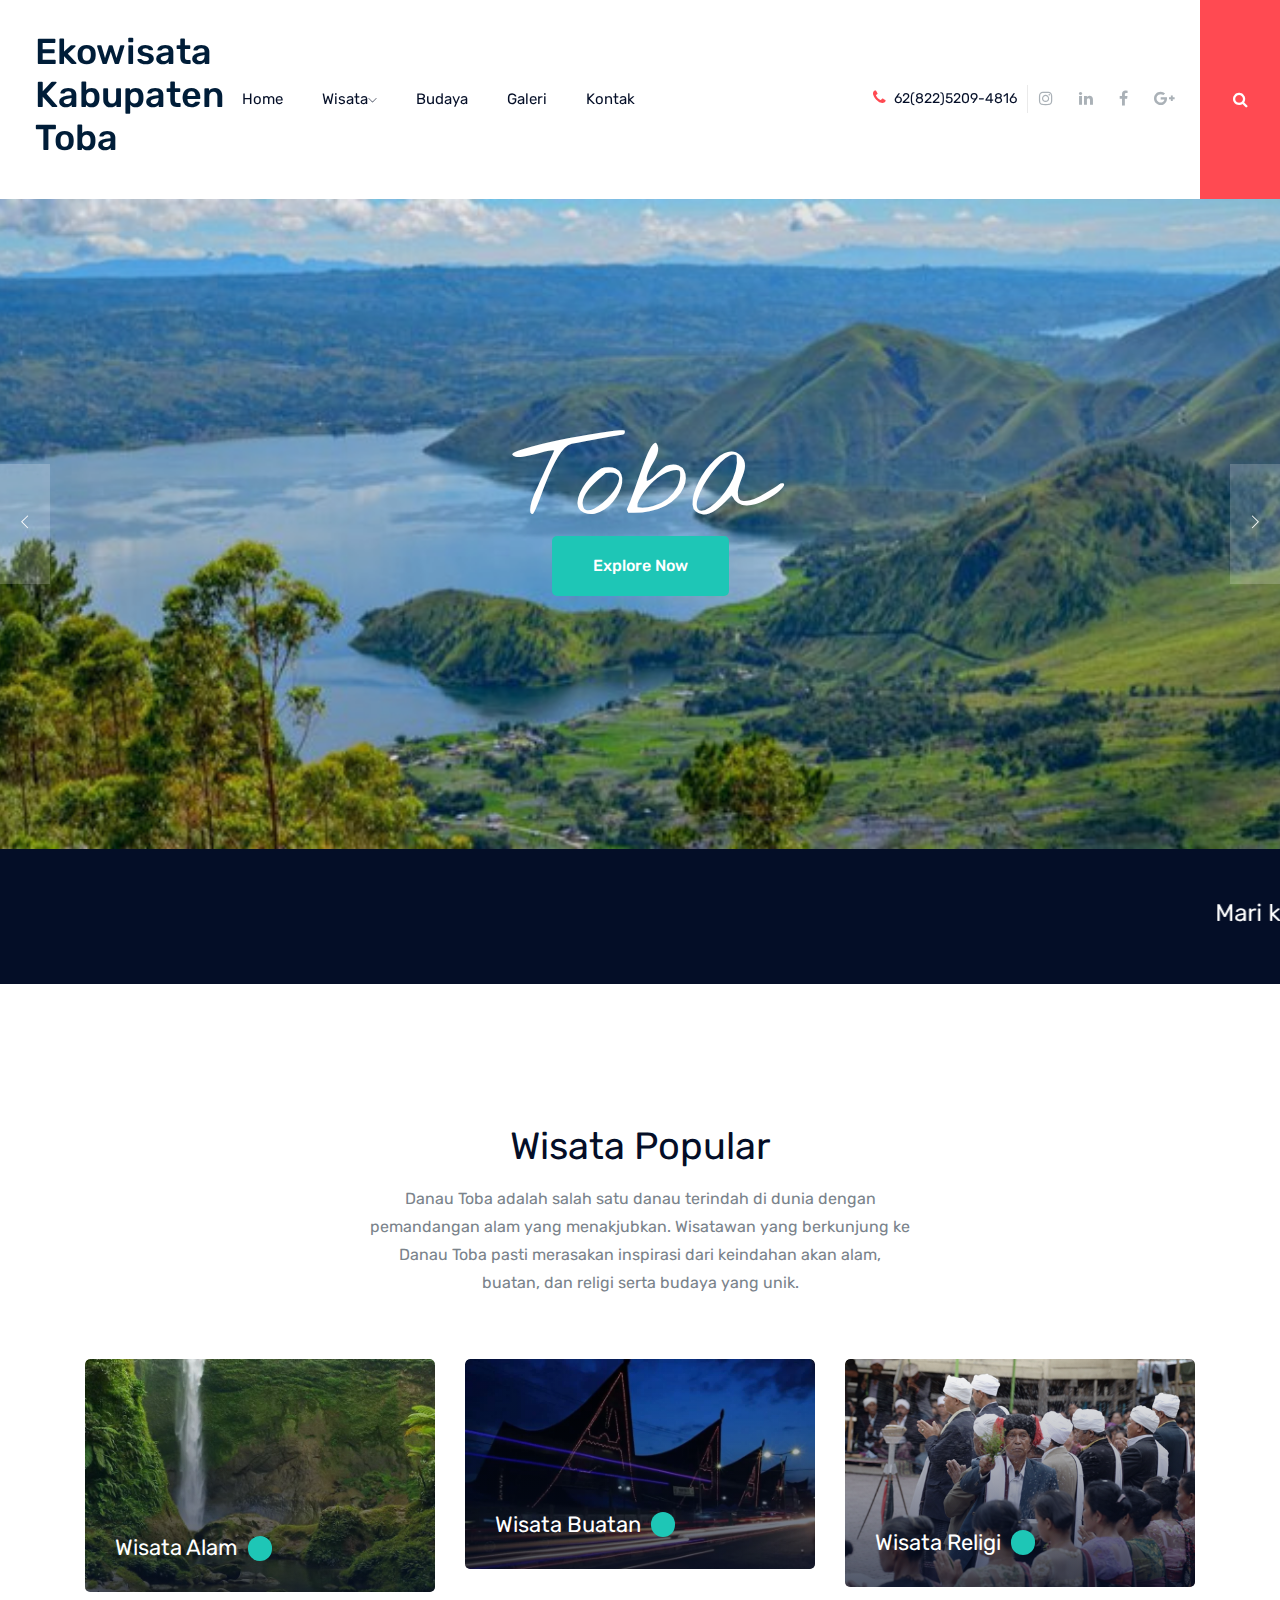
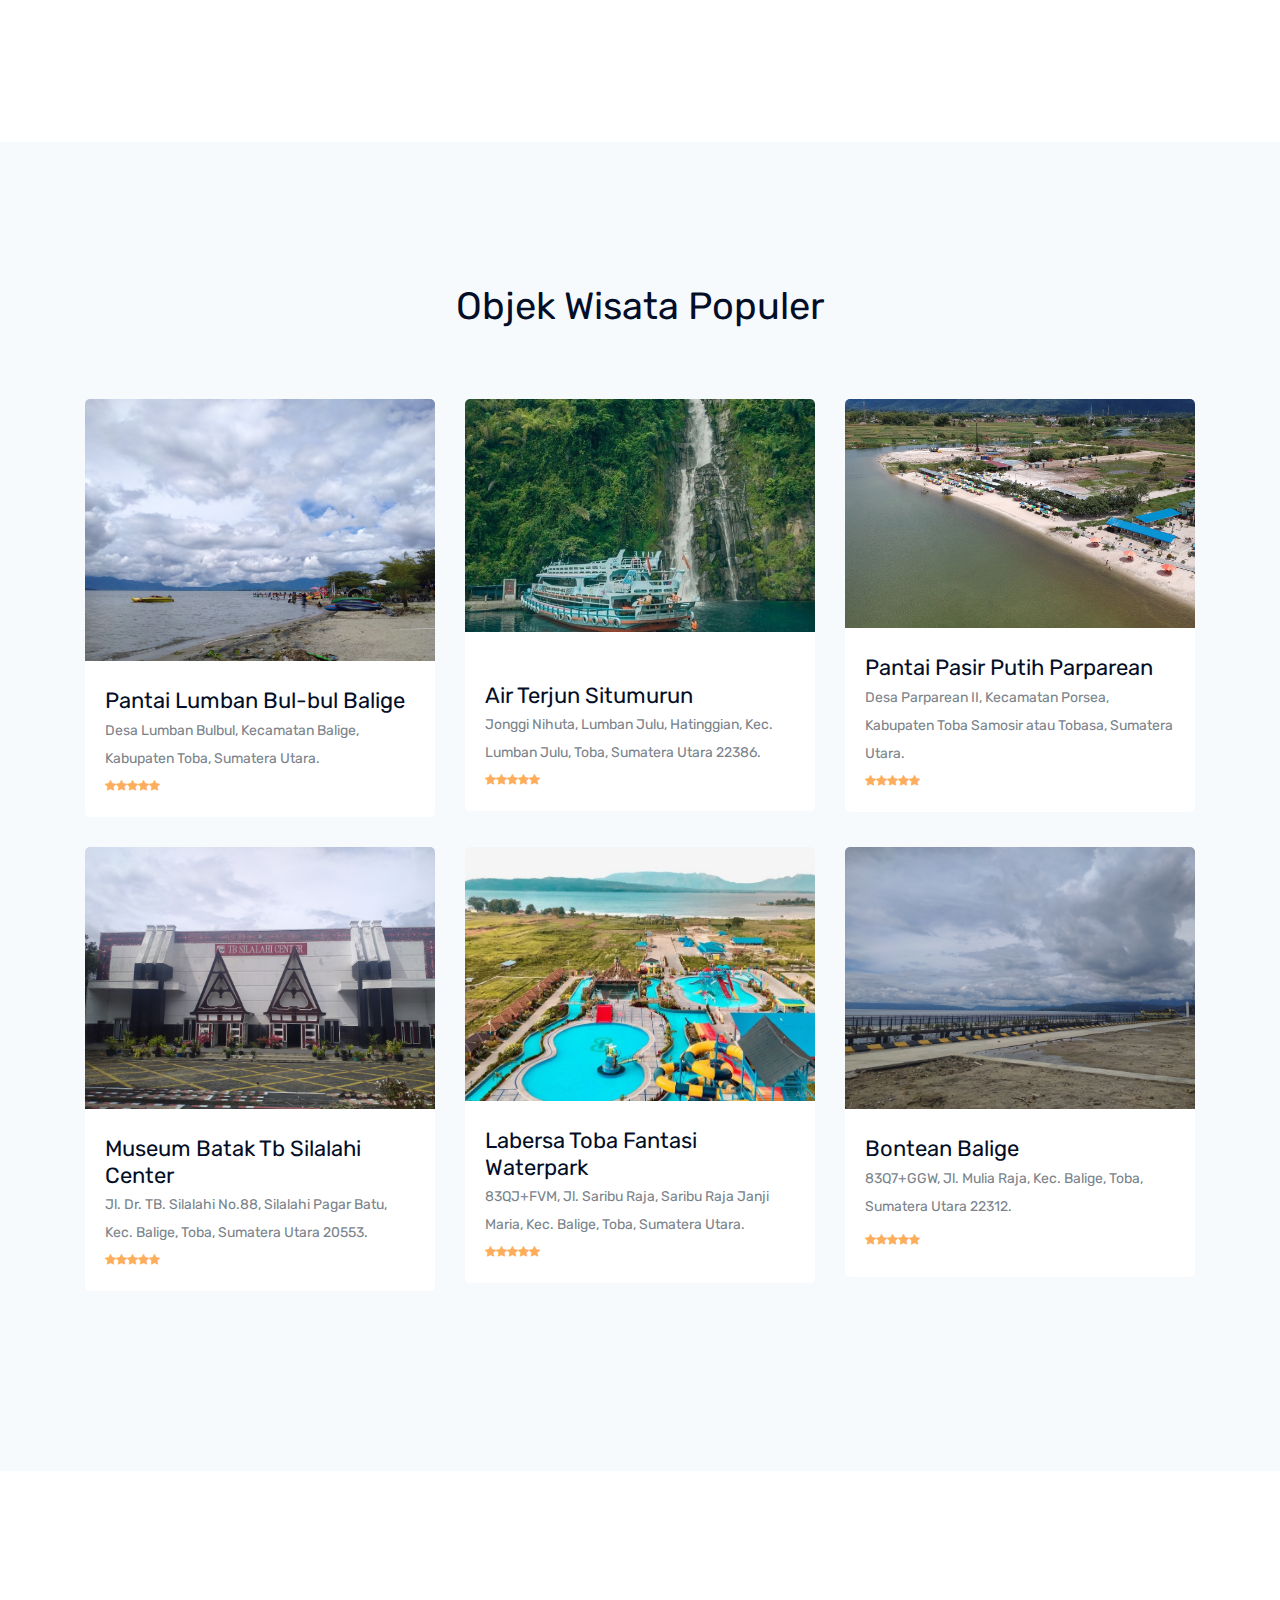
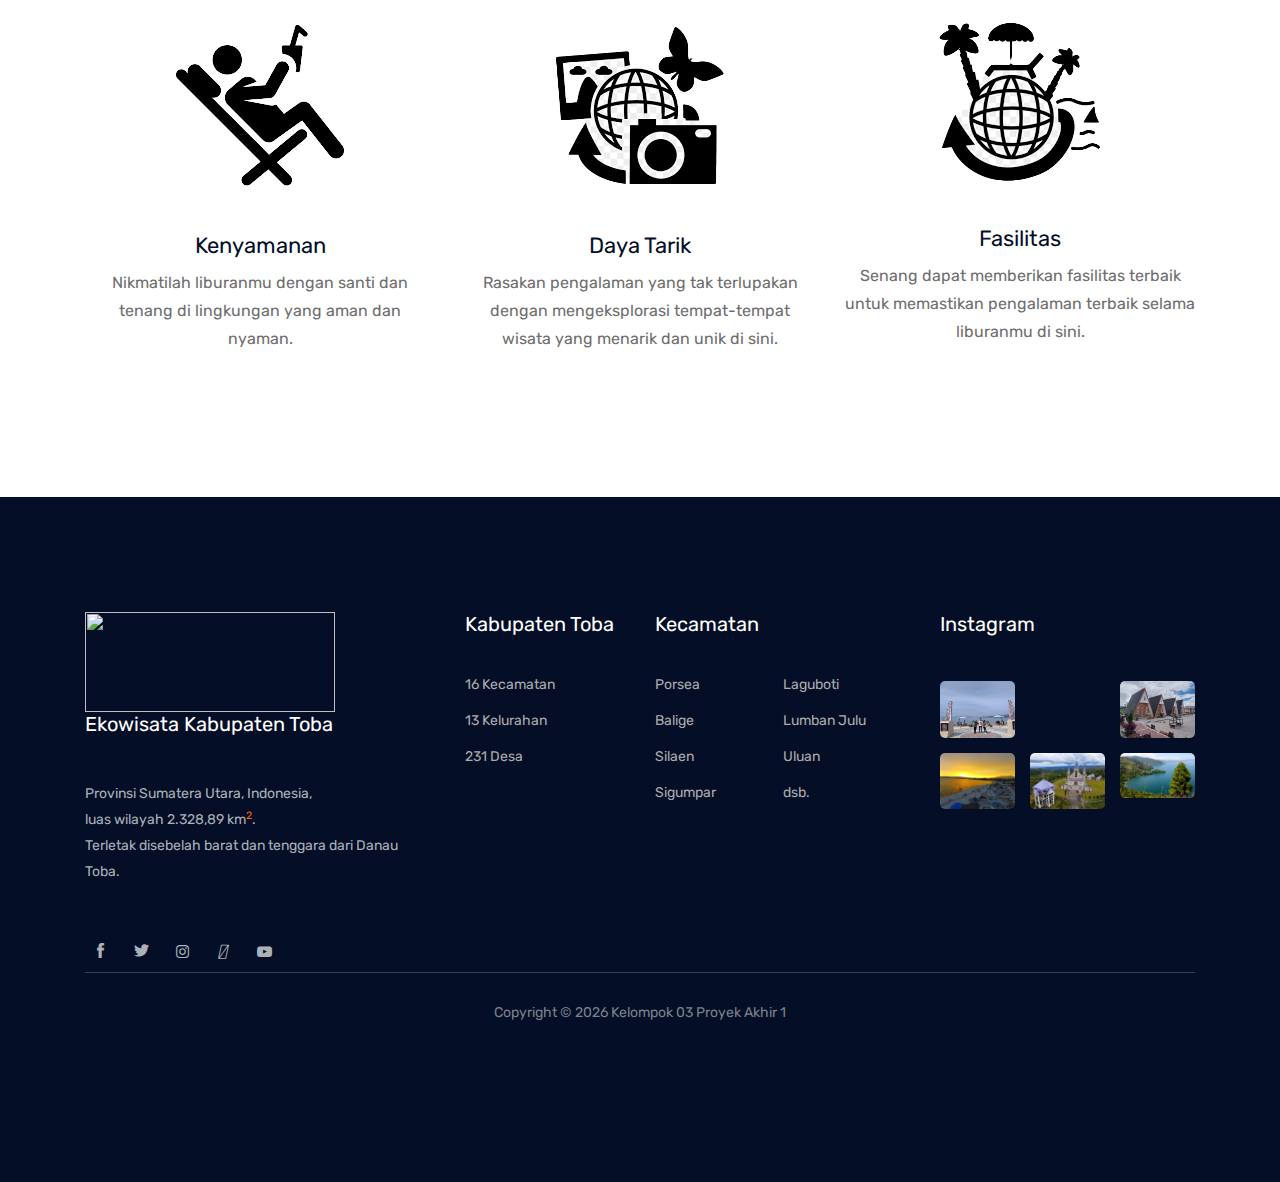
==== commit 76e77363: "index.html" ====
--- a/index.html
+++ b/index.html
@@ -473,6 +473,9 @@
             <div class="col-xl-4 col-md-6 col-lg-4">
               <div class="footer_widget">
                 <div class="footer_logo">
+                  <a href="#">
+                    <img src="img/Pesona Indonesia.png" alt="" width="250" height="100">
+                  </a>
                   <h3 class="footer_title">Ekowisata Kabupaten Toba</h3>
                   </a>
                 </div>
